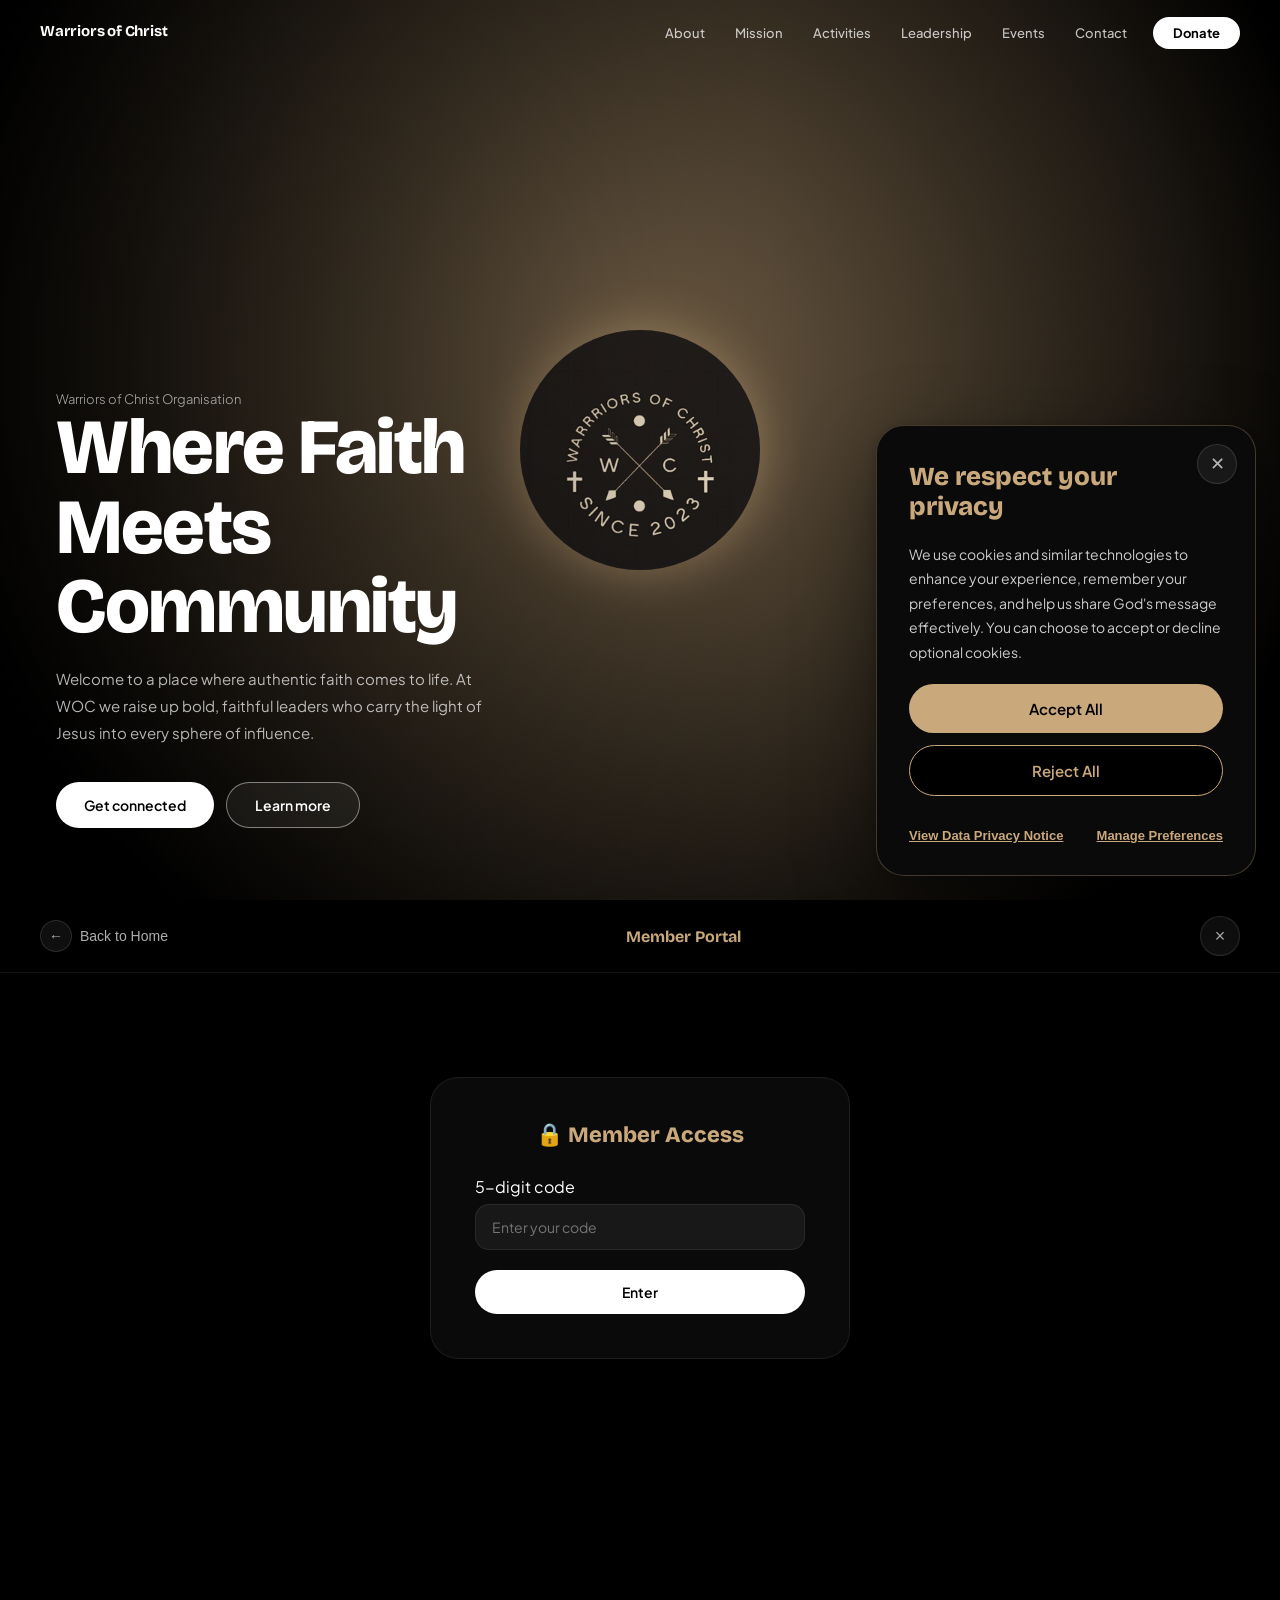
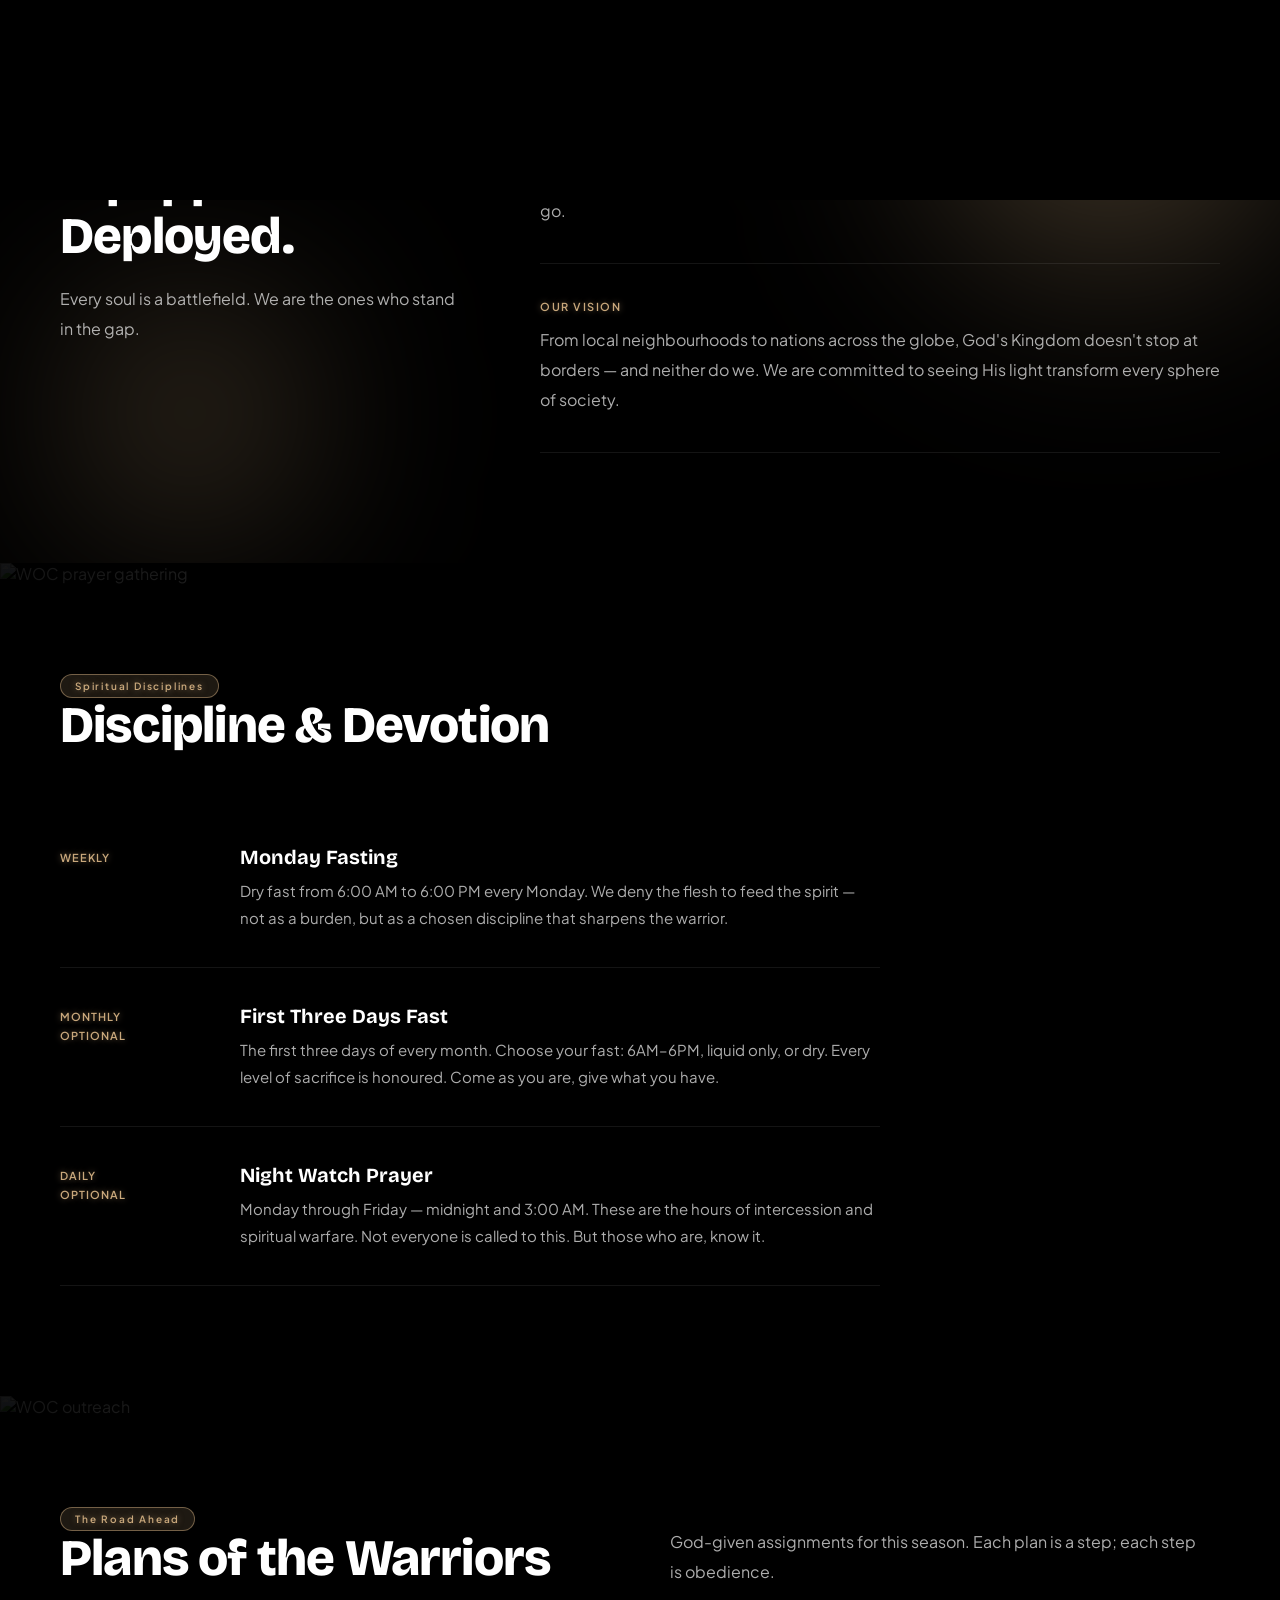
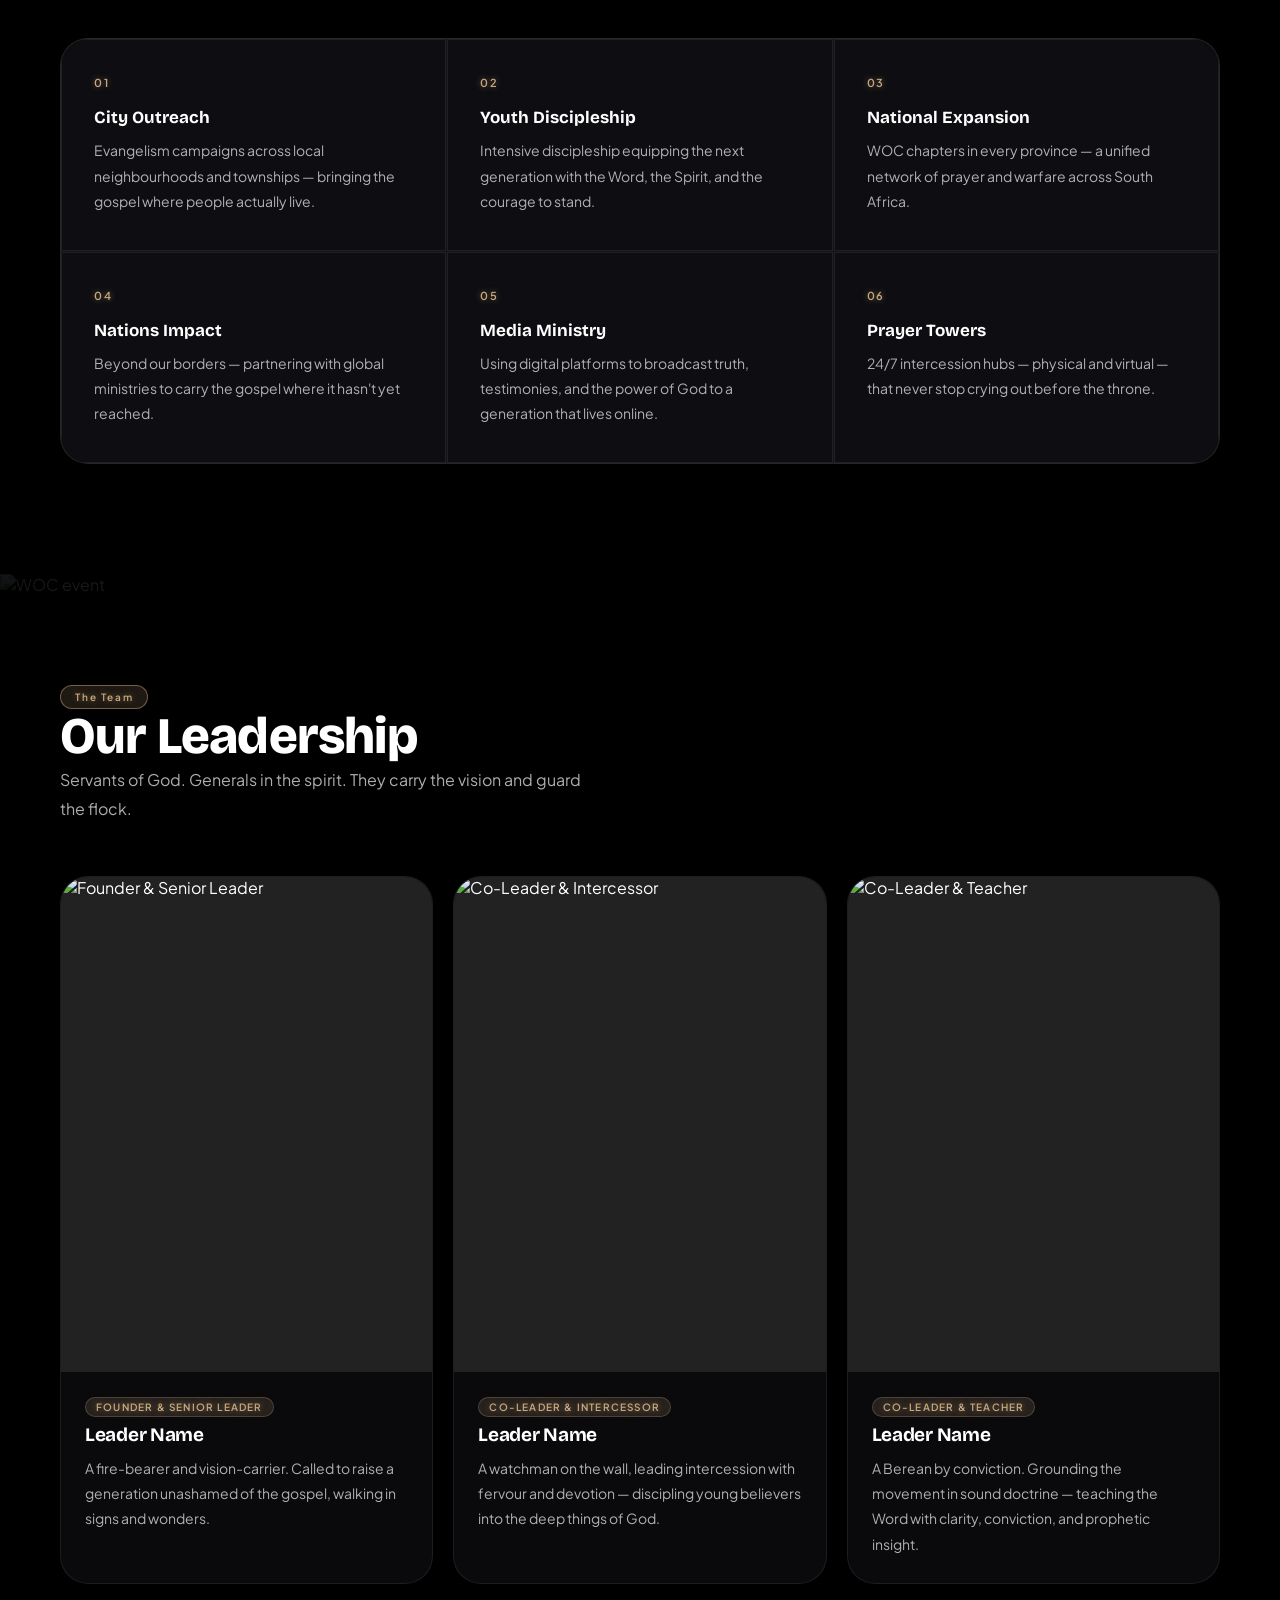
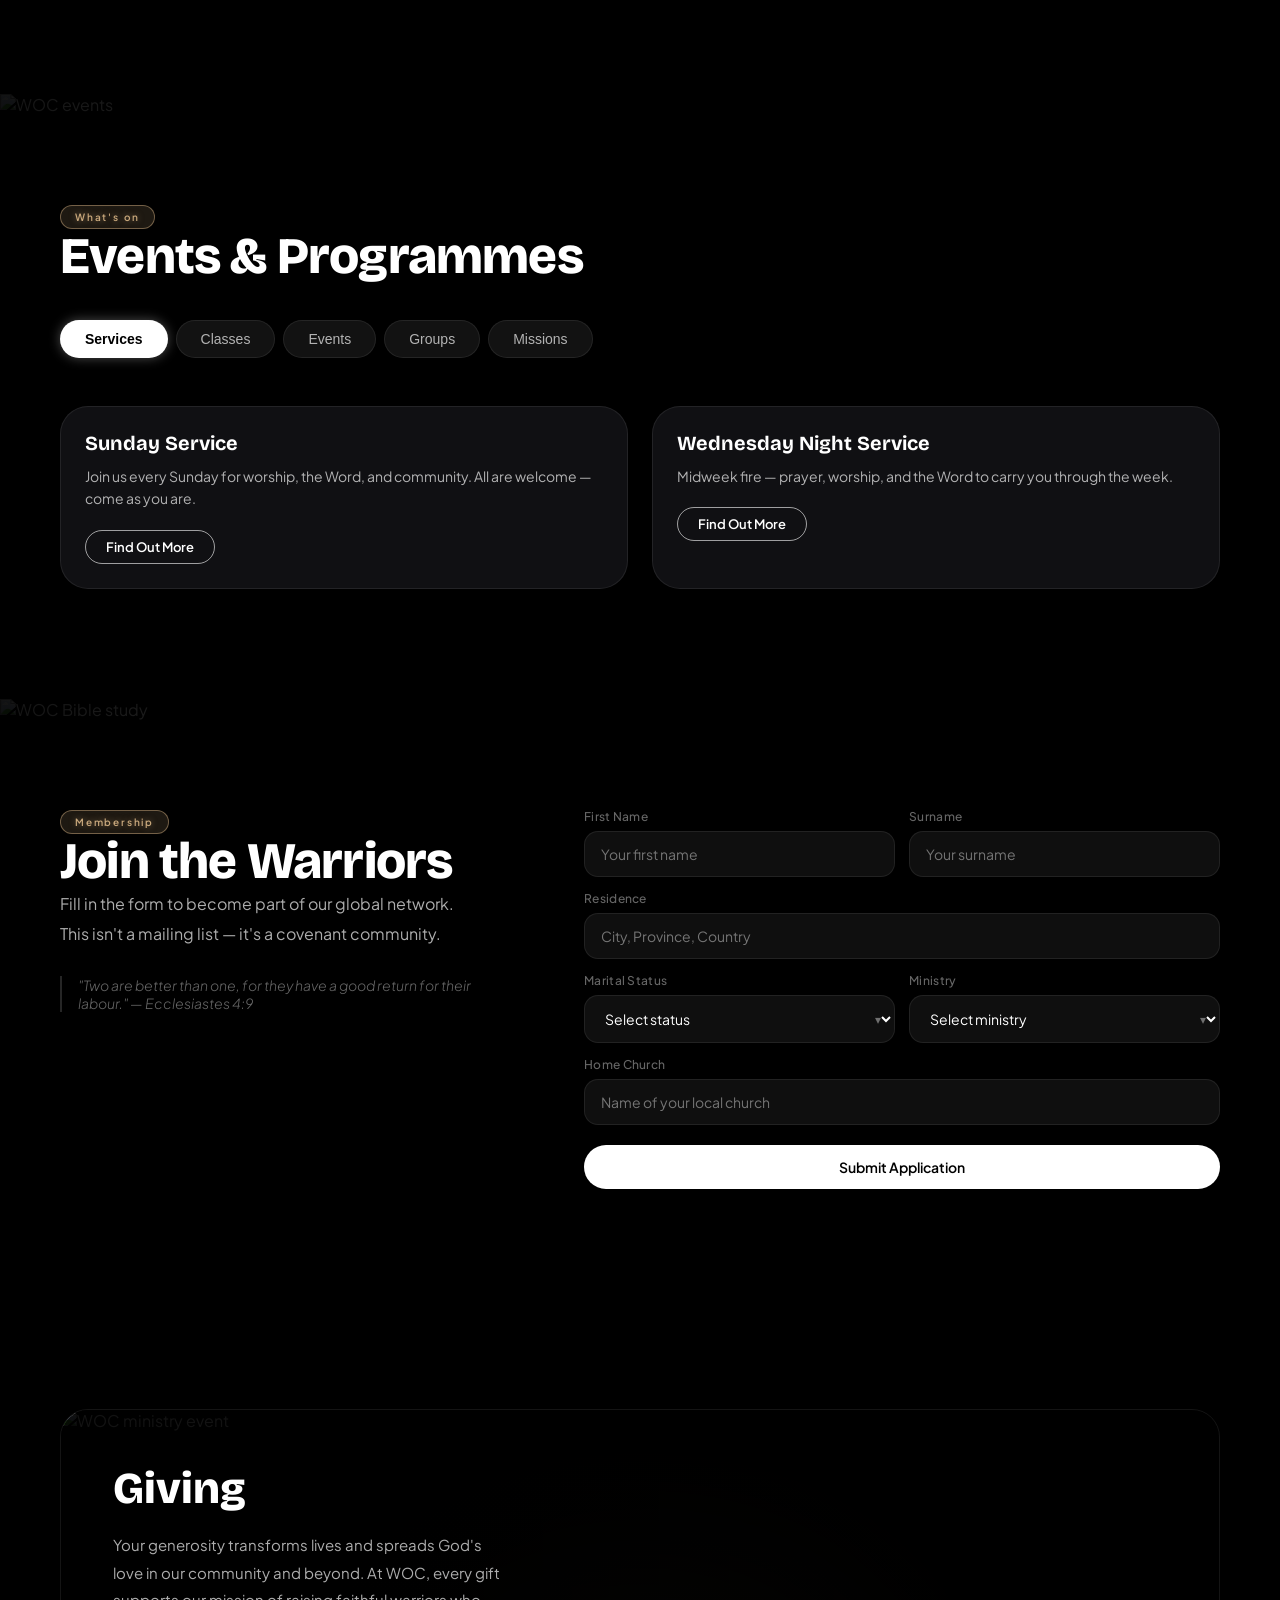
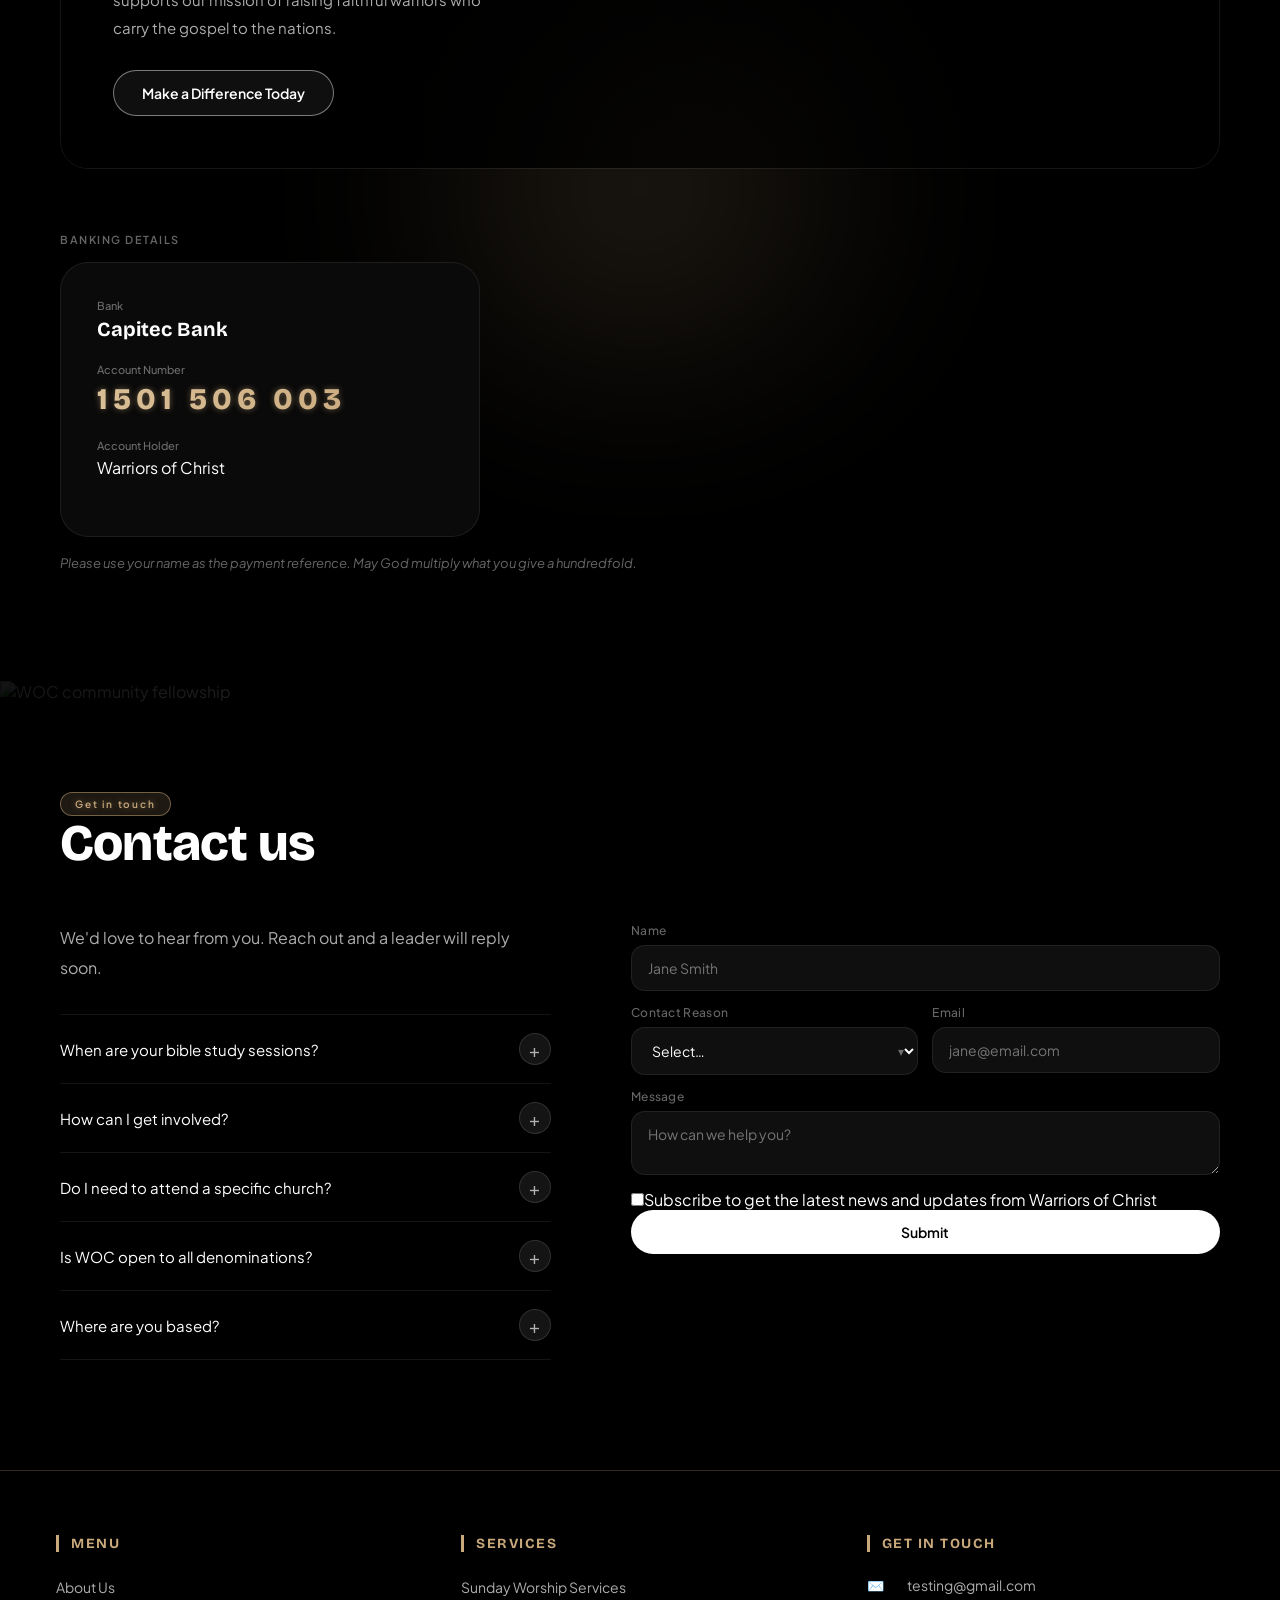
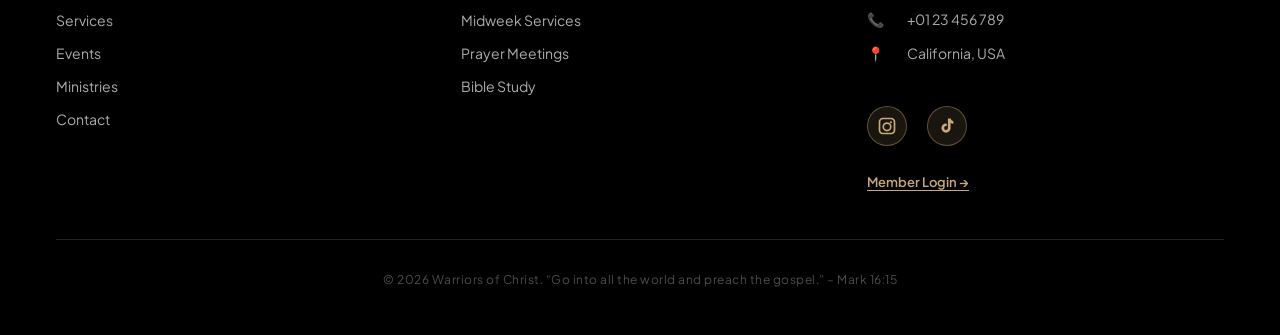
==== index.html @ acf4eef8 "Add files via upload" ====
<!DOCTYPE html>
<html lang="en">
<head>
  <meta charset="UTF-8">
  <meta name="viewport" content="width=device-width, initial-scale=1.0">
  <title>WOC</title>

  <!-- Google Fonts -->
  <link rel="preconnect" href="https://fonts.googleapis.com">
  <link rel="preconnect" href="https://fonts.gstatic.com" crossorigin>
  <link href="https://fonts.googleapis.com/css2?family=Bricolage+Grotesque:opsz,wght@12..96,400;12..96,500;12..96,600;12..96,700;12..96,800&family=Plus+Jakarta+Sans:ital,wght@0,300;0,400;0,500;0,600;1,300;1,400&family=DM+Mono:ital,wght@0,300;0,400;0,500;1,300&display=swap" rel="stylesheet">

  <link rel="stylesheet" href="style.css">
</head>
<body>

  <!-- ========== COOKIE CONSENT BAR (inline states) ========== -->
  <div id="cookieConsent" role="dialog" aria-label="Cookie consent" style="display: none;">
    <!-- Main state -->
    <div id="cookieMain" class="cookie-state">
      <button class="icon-btn cc-close" onclick="dismissConsent()" aria-label="Close">✕</button>
      <div class="cc-title">We respect your<br>privacy</div>
      <p class="cc-body">
        We use cookies and similar technologies to enhance your experience, remember your preferences, and help us share God's message effectively. You can choose to accept or decline optional cookies.
      </p>
      <div class="cc-actions">
        <button class="cc-btn accept" onclick="acceptAllCookies()">Accept All</button>
        <button class="cc-btn reject" onclick="rejectAllCookies()">Reject All</button>
      </div>
      <div class="cc-links">
        <button class="cc-link" id="showPrivacyBtn">View Data Privacy Notice</button>
        <button class="cc-link" id="showPrefsBtn">Manage Preferences</button>
      </div>
    </div>

    <!-- Privacy notice state -->
    <div id="cookiePrivacy" class="cookie-state" style="display: none;">
      <button class="icon-btn cc-back" onclick="showMainState()" aria-label="Back">←</button>
      <div class="cc-title">Data Privacy Notice</div>
      <div class="cc-body-scroll">
        <p>Warriors of Christ is committed to protecting your personal data. This privacy notice explains how we collect, use, and safeguard your information when you visit our website.</p>
        <h3>What data do we collect?</h3>
        <p>We may collect:</p>
        <ul>
          <li>Your name, email, and phone number when you fill in membership or contact forms.</li>
          <li>Usage data (e.g., pages visited, time spent) through cookies and analytics tools.</li>
          <li>Any information you voluntarily share in testimonies, prayer requests, or enquiries.</li>
        </ul>
        <h3>How do we use your data?</h3>
        <p>We use your data to:</p>
        <ul>
          <li>Respond to your enquiries and prayer requests.</li>
          <li>Add you to our membership database (with your consent).</li>
          <li>Improve our website and understand how visitors engage with our content.</li>
          <li>Share ministry updates and resources (if you opt in).</li>
        </ul>
        <h3>Your rights</h3>
        <p>You have the right to access, correct, or delete your personal data. Contact us at <a href="mailto:privacy@warriorsofchrist.org">privacy@warriorsofchrist.org</a> for any requests.</p>
        <h3>Third‑party services</h3>
        <p>We use trusted third‑party services (e.g., website analytics, email platforms) that may process your data under their own privacy policies. We only share what is necessary.</p>
        <p><strong>By using this website, you agree to this privacy notice.</strong></p>
      </div>
      <button class="cc-btn back-btn" onclick="showMainState()">Back</button>
    </div>

    <!-- Preferences state -->
    <div id="cookiePrefs" class="cookie-state" style="display: none;">
      <button class="icon-btn cc-back" onclick="showMainState()" aria-label="Back">←</button>
      <div class="cc-title">Cookie Preferences</div>
      <div class="pref-group">
        <label class="pref-checkbox">
          <input type="checkbox" id="prefEssential" checked disabled> Essential cookies (always active)
        </label>
        <p class="pref-desc">Necessary for site functionality, security, and to remember your cookie choices.</p>
      </div>
      <div class="pref-group">
        <label class="pref-checkbox">
          <input type="checkbox" id="prefAnalytics"> Analytics & performance
        </label>
        <p class="pref-desc">Help us understand how visitors interact with our site so we can improve.</p>
      </div>
      <div class="pref-group">
        <label class="pref-checkbox">
          <input type="checkbox" id="prefMarketing"> Marketing & personalisation
        </label>
        <p class="pref-desc">Used to deliver relevant content and messages about our ministry.</p>
      </div>
      <div class="pref-actions">
        <button class="cc-btn accept" onclick="acceptAllCookies()">Accept All</button>
        <button class="cc-btn reject" onclick="rejectAllCookies()">Reject All</button>
        <button class="cc-btn" onclick="savePreferences()">Save Preferences</button>
      </div>
    </div>
  </div>


  <!-- ========== NAVIGATION ========== -->
  <nav id="mainNav">
    <a href="#home" class="nav-logo">Warriors of Christ</a>
    <ul class="nav-links" id="navLinks">
      <li><a href="#expect">About</a></li>
      <li><a href="#mission">Mission</a></li>
      <li><a href="#activities">Activities</a></li>
      <li><a href="#leadership">Leadership</a></li>
      <li><a href="#events">Events</a></li>
      <li><a href="#contact">Contact</a></li>
      <li><a href="#giving" class="nav-cta">Donate</a></li>
    </ul>
    <div class="burger" onclick="toggleNav()"><span></span><span></span><span></span></div>
  </nav>


  <!-- ========== HERO SECTION ========== -->
  <section id="home">
    <div class="bg-scrim" style="background: linear-gradient(180deg, rgba(0,0,0,0.60) 0%, rgba(0,0,0,0.20) 20%, transparent 45%, rgba(0,0,0,0.55) 65%, rgba(0,0,0,0.85) 80%, rgba(0,0,0,0.97) 100%); z-index: 1;"></div>
    <div class="bg-scrim" style="background: linear-gradient(90deg, rgba(0,0,0,0.45) 0%, transparent 60%); z-index: 2;"></div>

    <div class="hero-stage">
      <div class="stage">
        <img src="WocLogo.jpeg" alt="WOC Logo" class="stage-logo">
      </div>
    </div>

    <div class="hero-content">
      <span class="hero-kicker">Warriors of Christ Organisation</span>
      <h1 class="hero-title">Where Faith<br>Meets Community</h1>
      <p class="hero-sub">Welcome to a place where authentic faith comes to life. At WOC we raise up bold, faithful leaders who carry the light of Jesus into every sphere of influence.</p>
      <div class="hero-btns">
        <a href="#membership" class="btn btn-fill">Get connected</a>
        <a href="#expect"     class="btn btn-glass">Learn more</a>
      </div>
    </div>

    <div class="scroll-hint"><div class="scroll-hint-dot"></div><div class="scroll-hint-line"></div></div>
  </section>

  <div class="section-rule"></div>

  <!-- ========== STAT BAR (modern minimal) ========== -->
  <div class="stat-bar-modern">
    <div class="stat-item-modern">
      <div class="stat-num-modern" data-target="200">200</div>
      <div class="stat-label-modern">Members</div>
    </div>
    <div class="stat-item-modern">
      <div class="stat-num-modern" data-target="3">3+</div>
      <div class="stat-label-modern">Years of Ministry</div>
    </div>
    <div class="stat-item-modern">
      <div class="stat-num-modern" data-target="7">7</div>
      <div class="stat-label-modern">Events Held</div>
    </div>
    <div class="stat-item-modern">
      <div class="stat-num-modern">∞</div>
      <div class="stat-label-modern">Faith</div>
    </div>
  </div>
  <div class="section-rule"></div>


  <!-- ========== WHAT TO EXPECT ========== -->
  <section id="expect">
    <div class="bg-wrap">
      <img src="" alt="WOC congregation" style="object-position: center 55%;">
      <div class="bg-scrim expect-scrim"></div>
    </div>
    <div class="inner">
      <div class="expect-inner">
        <div class="float-cluster">
          <div class="fc fc-1"><img src="" alt="WOC devotional moment"></div>
          <div class="fc fc-2"><img src="" alt="WOC prayer"></div>
          <div class="fc fc-3"><img src="" alt="WOC worship"></div>
          <div class="fc fc-4"><img src="" alt="WOC gathering"></div>
          <div class="fc fc-5"><img src="" alt="WOC community"></div>
        </div>
        <h2 class="expect-title">What to expect</h2>
        <p class="expect-copy">WOC is a safe, intimate space where believers can grow — free from judgment — as we pursue holiness and surrender fully to Jesus. We recognise the gaps that exist in traditional church settings and seek to build one another up in love and truth.</p>
        <a href="#membership" class="btn btn-outline">Get involved</a>
      </div>
    </div>
  </section>


  <!-- ========== MISSION & VISION ========== -->
  <section id="mission">
    <div class="bg-wrap">
      <img src="" alt="WOC worship" style="object-position: center 40%;">
      <div class="bg-scrim mission-scrim"></div>
    </div>
    <div class="glow-orb orb-gold" style="width:500px;height:500px;top:-120px;right:-80px;animation-delay:2s;"></div>
    <div class="glow-orb orb-gold-light" style="width:300px;height:300px;bottom:0;left:40px;animation-delay:4s;"></div>
    <div class="inner">
      <div class="mission-layout">
        <div class="mission-left">
          <span class="eyebrow">Who we are</span>
          <h2 class="section-title">Called.<br>Equipped.<br>Deployed.</h2>
          <p class="section-lead" style="margin-top:20px;">Every soul is a battlefield. We are the ones who stand in the gap.</p>
        </div>
        <div>
          <div class="m-block"><span class="m-label">Our Mission</span><p class="m-text">We are building a generation of young people who stand firmly rooted in faith, grounded in truth, and driven to share the gospel. Warriors don't wait for war to come to them — they go.</p></div>
          <div class="m-block"><span class="m-label">Our Vision</span><p class="m-text">From local neighbourhoods to nations across the globe, God's Kingdom doesn't stop at borders — and neither do we. We are committed to seeing His light transform every sphere of society.</p></div>
        </div>
      </div>
    </div>
  </section>


  <!-- ========== SPIRITUAL ACTIVITIES ========== -->
  <section id="activities">
    <div class="bg-wrap">
      <img src="" alt="WOC prayer gathering" style="object-position: center 30%;">
      <div class="bg-scrim activities-scrim"></div>
    </div>
    <div class="inner">
      <div class="act-header"><span class="eyebrow">Spiritual Disciplines</span><h2 class="section-title">Discipline &amp; Devotion</h2></div>
      <div class="act-list">
        <div class="act-row"><div class="act-tag">Weekly</div><div><div class="act-title">Monday Fasting</div><div class="act-desc">Dry fast from 6:00 AM to 6:00 PM every Monday. We deny the flesh to feed the spirit — not as a burden, but as a chosen discipline that sharpens the warrior.</div></div></div>
        <div class="act-row"><div class="act-tag">Monthly<br>Optional</div><div><div class="act-title">First Three Days Fast</div><div class="act-desc">The first three days of every month. Choose your fast: 6AM–6PM, liquid only, or dry. Every level of sacrifice is honoured. Come as you are, give what you have.</div></div></div>
        <div class="act-row"><div class="act-tag">Daily<br>Optional</div><div><div class="act-title">Night Watch Prayer</div><div class="act-desc">Monday through Friday — midnight and 3:00 AM. These are the hours of intercession and spiritual warfare. Not everyone is called to this. But those who are, know it.</div></div></div>
      </div>
    </div>
  </section>


  <!-- ========== PLANS ========== -->
  <section id="plans">
    <div class="bg-wrap">
      <img src="" alt="WOC outreach">
      <div class="bg-scrim plans-scrim"></div>
    </div>
    <div class="inner">
      <div class="plans-head"><div><span class="eyebrow">The Road Ahead</span><h2 class="section-title">Plans of the Warriors</h2></div><p class="section-lead">God-given assignments for this season. Each plan is a step; each step is obedience.</p></div>
      <div class="plans-grid">
        <div class="p-cell"><span class="p-num">01</span><div class="p-title">City Outreach</div><div class="p-desc">Evangelism campaigns across local neighbourhoods and townships — bringing the gospel where people actually live.</div></div>
        <div class="p-cell"><span class="p-num">02</span><div class="p-title">Youth Discipleship</div><div class="p-desc">Intensive discipleship equipping the next generation with the Word, the Spirit, and the courage to stand.</div></div>
        <div class="p-cell"><span class="p-num">03</span><div class="p-title">National Expansion</div><div class="p-desc">WOC chapters in every province — a unified network of prayer and warfare across South Africa.</div></div>
        <div class="p-cell"><span class="p-num">04</span><div class="p-title">Nations Impact</div><div class="p-desc">Beyond our borders — partnering with global ministries to carry the gospel where it hasn't yet reached.</div></div>
        <div class="p-cell"><span class="p-num">05</span><div class="p-title">Media Ministry</div><div class="p-desc">Using digital platforms to broadcast truth, testimonies, and the power of God to a generation that lives online.</div></div>
        <div class="p-cell"><span class="p-num">06</span><div class="p-title">Prayer Towers</div><div class="p-desc">24/7 intercession hubs — physical and virtual — that never stop crying out before the throne.</div></div>
      </div>
    </div>
  </section>


  <!-- ========== LEADERSHIP ========== -->
  <section id="leadership">
    <div class="bg-wrap">
      <img src="" alt="WOC event" style="object-position: center 60%;">
      <div class="bg-scrim leadership-scrim"></div>
    </div>
    <div class="inner">
      <div class="lead-head"><span class="eyebrow">The Team</span><h2 class="section-title">Our Leadership</h2><p class="section-lead">Servants of God. Generals in the spirit. They carry the vision and guard the flock.</p></div>
      <div class="lead-grid">
        <div class="l-card"><div class="l-photo"><img src="" alt="Founder & Senior Leader"></div><div class="l-info"><div class="l-role">Founder &amp; Senior Leader</div><div class="l-name">Leader Name</div><div class="l-bio">A fire-bearer and vision-carrier. Called to raise a generation unashamed of the gospel, walking in signs and wonders.</div></div></div>
        <div class="l-card"><div class="l-photo"><img src="" alt="Co-Leader & Intercessor"></div><div class="l-info"><div class="l-role">Co-Leader &amp; Intercessor</div><div class="l-name">Leader Name</div><div class="l-bio">A watchman on the wall, leading intercession with fervour and devotion — discipling young believers into the deep things of God.</div></div></div>
        <div class="l-card"><div class="l-photo"><img src="" alt="Co-Leader & Teacher"></div><div class="l-info"><div class="l-role">Co-Leader &amp; Teacher</div><div class="l-name">Leader Name</div><div class="l-bio">A Berean by conviction. Grounding the movement in sound doctrine — teaching the Word with clarity, conviction, and prophetic insight.</div></div></div>
      </div>
    </div>
  </section>


  <!-- ========== EVENTS ========== -->
  <section id="events">
    <div class="bg-wrap">
      <img src="" alt="WOC events">
      <div class="bg-scrim events-scrim"></div>
    </div>
    <div class="inner">
      <span class="eyebrow">What's on</span>
      <h2 class="section-title">Events &amp; Programmes</h2>
      <div class="events-tabs" style="margin-top:36px;">
        <button class="events-tab active" data-tab="services">Services</button>
        <button class="events-tab" data-tab="classes">Classes</button>
        <button class="events-tab" data-tab="events-list">Events</button>
        <button class="events-tab" data-tab="groups">Groups</button>
        <button class="events-tab" data-tab="missions">Missions</button>
      </div>

      <div id="tab-services" class="events-content active">
        <div class="event-card"><div class="event-img" style="background-image: url('');"></div><div class="event-info"><h3>Sunday Service</h3><p>Join us every Sunday for worship, the Word, and community. All are welcome — come as you are.</p><a href="#contact" class="btn btn-outline btn-sm">Find Out More</a></div></div>
        <div class="event-card"><div class="event-img" style="background-image: url('');"></div><div class="event-info"><h3>Wednesday Night Service</h3><p>Midweek fire — prayer, worship, and the Word to carry you through the week.</p><a href="#contact" class="btn btn-outline btn-sm">Find Out More</a></div></div>
      </div>

      <div id="tab-classes" class="events-content">
        <div class="event-card"><div class="event-img" style="background-image: url('');"></div><div class="event-info"><h3>Foundations of Faith</h3><p>A 6-week class covering the basics of Christian doctrine. Starts March 15.</p><a href="#contact" class="btn btn-outline btn-sm">Learn More</a></div></div>
        <div class="event-card"><div class="event-img" style="background-image: url('');"></div><div class="event-info"><h3>Prophetic Workshop</h3><p>Learn to hear God's voice and move in spiritual gifts. April 5–6.</p><a href="#contact" class="btn btn-outline btn-sm">Learn More</a></div></div>
      </div>

      <div id="tab-events-list" class="events-content">
        <div class="event-card"><div class="event-img" style="background-image: url('');"></div><div class="event-info"><h3>City Outreach Day</h3><p>Join us to share the gospel in our community. March 23, meet at the church at 9 AM.</p><a href="#contact" class="btn btn-outline btn-sm">Learn More</a></div></div>
        <div class="event-card"><div class="event-img" style="background-image: url('');"></div><div class="event-info"><h3>Easter Celebration</h3><p>Special service with breakfast and activities for all ages. April 20.</p><a href="#contact" class="btn btn-outline btn-sm">Learn More</a></div></div>
      </div>

      <div id="tab-groups" class="events-content">
        <div class="event-card"><div class="event-img" style="background-image: url('');"></div><div class="event-info"><h3>Men's Fellowship</h3><p>Monthly breakfast and Bible study. Second Saturday of each month.</p><a href="#contact" class="btn btn-outline btn-sm">Learn More</a></div></div>
        <div class="event-card"><div class="event-img" style="background-image: url('');"></div><div class="event-info"><h3>Women of Worth</h3><p>A weekly gathering for prayer, encouragement, and fellowship. Tuesdays at 7 PM.</p><a href="#contact" class="btn btn-outline btn-sm">Learn More</a></div></div>
      </div>

      <div id="tab-missions" class="events-content">
        <div class="event-card"><div class="event-img" style="background-image: url('');"></div><div class="event-info"><h3>South Africa Mission</h3><p>A week of evangelism and outreach in Johannesburg. June 16–23.</p><a href="#contact" class="btn btn-outline btn-sm">Learn More</a></div></div>
        <div class="event-card"><div class="event-img" style="background-image: url('');"></div><div class="event-info"><h3>Global Prayer Trip</h3><p>Partner with churches in Kenya for a week of prayer and ministry. August 10–17.</p><a href="#contact" class="btn btn-outline btn-sm">Learn More</a></div></div>
      </div>
    </div>
  </section>


  <!-- ========== MEMBERSHIP FORM ========== -->
  <section id="membership">
    <div class="bg-wrap">
      <img src="" alt="WOC Bible study" style="object-position: center 45%;">
      <div class="bg-scrim membership-scrim"></div>
    </div>
    <div class="inner">
      <div class="mem-layout">
        <div class="mem-left"><span class="eyebrow">Membership</span><h2 class="section-title">Join the Warriors</h2><p class="section-lead">Fill in the form to become part of our global network. This isn't a mailing list — it's a covenant community.</p><p class="mem-verse">"Two are better than one, for they have a good return for their labour." — Ecclesiastes 4:9</p></div>
        <div>
          <div class="f-row"><div class="f-field"><label>First Name</label><input type="text" id="f-name" placeholder="Your first name"></div><div class="f-field"><label>Surname</label><input type="text" id="f-surname" placeholder="Your surname"></div></div>
          <div class="f-row full"><div class="f-field"><label>Residence</label><input type="text" id="f-residence" placeholder="City, Province, Country"></div></div>
          <div class="f-row"><div class="f-field"><label>Marital Status</label><div class="sel-wrap"><select id="f-marital"><option disabled selected>Select status</option><option>Single</option><option>Courtship</option><option>Married</option></select></div></div><div class="f-field"><label>Ministry</label><div class="sel-wrap"><select id="f-ministry"><option disabled selected>Select ministry</option><option>Worshippers</option><option>Teachers</option><option>Financers</option><option>Helps</option><option>Intercessors</option><option>Media</option></select></div></div></div>
          <div class="f-row full"><div class="f-field"><label>Home Church</label><input type="text" id="f-church" placeholder="Name of your local church"></div></div>
          <button class="btn btn-fill" style="width:100%; margin-top:6px;" onclick="submitMembership()">Submit Application</button>
          <div class="success-msg" id="successMsg">Your application has been received — welcome to Warriors of Christ.</div>
        </div>
      </div>
    </div>
  </section>


  <!-- ========== GIVING ========== -->
  <section id="giving">
    <div class="glow-orb orb-gold" style="width:700px;height:400px;top:50%;left:50%;transform:translate(-50%,-50%);opacity:0.4;"></div>
    <div class="inner">
      <div class="giving-card">
        <div class="bg-wrap"><img src="" alt="WOC ministry event"><div class="bg-scrim" style="background: linear-gradient(90deg, rgba(0,0,0,.93) 30%, rgba(0,0,0,.35) 100%);"></div></div>
        <div class="giving-copy"><h2>Giving</h2><p>Your generosity transforms lives and spreads God's love in our community and beyond. At WOC, every gift supports our mission of raising faithful warriors who carry the gospel to the nations.</p><a href="#" class="btn btn-glass">Make a Difference Today</a></div>
      </div>
      <div class="bank-label">Banking Details</div>
      <div class="bank-card"><div class="bd"><div class="bd-l">Bank</div><div class="bd-v md">Capitec Bank</div></div><div class="bd"><div class="bd-l">Account Number</div><div class="bd-v big">1501 506 003</div></div><div class="bd"><div class="bd-l">Account Holder</div><div class="bd-v sm">Warriors of Christ</div></div></div>
      <p class="bank-note">Please use your name as the payment reference. May God multiply what you give a hundredfold.</p>
    </div>
  </section>


  <!-- ========== CONTACT ========== -->
  <section id="contact">
    <div class="bg-wrap"><img src="" alt="WOC community fellowship" style="object-position: center 35%;"><div class="bg-scrim contact-scrim"></div></div>
    <div class="inner">
      <span class="eyebrow">Get in touch</span>
      <h2 class="section-title">Contact us</h2>
      <div class="contact-layout">
        <div><p class="section-lead" style="margin-bottom:32px;">We'd love to hear from you. Reach out and a leader will reply soon.</p>
          <div class="faq">
            <div class="faq-item"><div class="faq-q" onclick="toggleFaq(this)">When are your bible study sessions?<span class="faq-icon">+</span></div><div class="faq-a">We host weekly online and in-person Bible study sessions. Follow our social media or reach out directly for the current schedule.</div></div>
            <div class="faq-item"><div class="faq-q" onclick="toggleFaq(this)">How can I get involved?<span class="faq-icon">+</span></div><div class="faq-a">Fill in the membership form above. A leader will connect with you and walk you through the next steps.</div></div>
            <div class="faq-item"><div class="faq-q" onclick="toggleFaq(this)">Do I need to attend a specific church?<span class="faq-icon">+</span></div><div class="faq-a">No — WOC is a ministry network, not a local church. We encourage all members to be planted locally while being part of our broader community.</div></div>
            <div class="faq-item"><div class="faq-q" onclick="toggleFaq(this)">Is WOC open to all denominations?<span class="faq-icon">+</span></div><div class="faq-a">Yes. We welcome all believers committed to Jesus Christ, sound doctrine, and a life of prayer and service.</div></div>
            <div class="faq-item"><div class="faq-q" onclick="toggleFaq(this)">Where are you based?<span class="faq-icon">+</span></div><div class="faq-a">Founded in South Africa, WOC operates as a global network welcoming members from every nation.</div></div>
          </div>
        </div>
        <div>
          <div class="cf-row full"><div class="cf-field"><label>Name</label><input type="text" id="c-name" placeholder="Jane Smith"></div></div>
          <div class="cf-row"><div class="cf-field"><label>Contact Reason</label><div class="sel-wrap"><select id="c-reason"><option disabled selected>Select…</option><option>General Enquiry</option><option>Membership</option><option>Prayer Request</option><option>Partnership</option><option>Other</option></select></div></div><div class="cf-field"><label>Email</label><input type="email" id="c-email" placeholder="jane@email.com"></div></div>
          <div class="cf-row full"><div class="cf-field"><label>Message</label><textarea id="c-msg" placeholder="How can we help you?"></textarea></div></div>
          <div class="cf-check"><input type="checkbox" id="c-sub"><span>Subscribe to get the latest news and updates from Warriors of Christ</span></div>
          <button class="btn btn-fill" style="width:100%;" onclick="submitContact()">Submit</button>
        </div>
      </div>
    </div>
  </section>


  <!-- ========== FOOTER (Civitas inspired) ========== -->
  <footer>
    <div class="footer-container">
      <div class="footer-col">
        <h4>MENU</h4>
          <ul class="footer-menu">
            <li><a href="#about">About Us</a></li>
            <li><a href="#services">Services</a></li>
            <li><a href="#events">Events</a></li>
            <li><a href="#ministries">Ministries</a></li>
            <li><a href="#contact">Contact</a></li>
          </ul>
      </div>
      <div class="footer-col">
        <h4>SERVICES</h4>
          <ul class="footer-menu">
            <li><a href="#">Sunday Worship Services</a></li>
            <li><a href="#">Midweek Services</a></li>
            <li><a href="#">Prayer Meetings</a></li>
            <li><a href="#">Bible Study</a></li>
          </ul>
      </div>
      <div class="footer-col">
        <h4>GET IN TOUCH</h4>
        <div class="contact-details">
          <div class="contact-item">
            <span class="contact-icon">✉️</span>
            <span>testing@gmail.com</span>
          </div>
          <div class="contact-item">
            <span class="contact-icon">📞</span>
            <span>+01 23 456 789</span>
          </div>
          <div class="contact-item">
            <span class="contact-icon">📍</span>
            <span>California, USA</span>
          </div>
        </div>
        <div class="social-icons">
        </div>
        <div class="social-icons">
          
          <!-- Instagram -->
          <a href="https://instagram.com/yourpage" class="social-circle" target="_blank" aria-label="Instagram">
            <svg viewBox="0 0 24 24" width="20" height="20" fill="currentColor">
              <path d="M7 2C4.24 2 2 4.24 2 7v10c0 2.76 2.24 5 5 5h10c2.76 0 5-2.24 5-5V7c0-2.76-2.24-5-5-5H7zm0 2h10c1.66 0 3 1.34 3 3v10c0 1.66-1.34 3-3 3H7c-1.66 0-3-1.34-3-3V7c0-1.66 1.34-3 3-3zm5 3.5A5.5 5.5 0 1 0 17.5 13 5.5 5.5 0 0 0 12 7.5zm0 2A3.5 3.5 0 1 1 8.5 13 3.5 3.5 0 0 1 12 9.5zm4.75-3.25a1.25 1.25 0 1 0 1.25 1.25 1.25 1.25 0 0 0-1.25-1.25z"/>
            </svg>
          </a>
        
          <!-- TikTok -->
          <a href="https://tiktok.com/@yourpage" class="social-circle" target="_blank" aria-label="TikTok">
            <svg viewBox="0 0 24 24" width="20" height="20" fill="currentColor">
              <path d="M16.5 3c.3 1.6 1.6 2.9 3.2 3.2v3.1c-1.2 0-2.4-.4-3.4-1v6.2a5.5 5.5 0 1 1-5.5-5.5c.3 0 .6 0 .9.1v3.2c-.3-.1-.6-.2-.9-.2a2.3 2.3 0 1 0 2.3 2.3V3h3.4z"/>
            </svg>
          </a>
        </div>
        <a href="#" onclick="openPortal(); return false;" class="member-login-link">Member Login →</a>
      </div>
    </div>
    <div class="footer-credit">
      © 2026 Warriors of Christ. “Go into all the world and preach the gospel.” – Mark 16:15
    </div>
  </footer>


  <!-- ========== MEMBER PORTAL OVERLAY ========== -->
  <div id="portal-overlay">
    <div class="portal-header">
      <button class="portal-header-back" onclick="closePortal()">
        <span class="icon-btn" style="width:32px; height:32px; font-size:14px;">←</span>
        Back to Home
      </button>
      <span class="portal-header-title">Member Portal</span>
      <button class="icon-btn" onclick="closePortal()" title="Close portal">×</button>
    </div>
    <div class="portal-body">
      <div class="admin-gate" id="adminGate">
        <div class="admin-gate-title">🔒 Member Access</div>
        <div class="a-field"><label>5-digit code</label><input type="password" id="member-code" maxlength="5" inputmode="numeric" placeholder="Enter your code" onkeydown="if(event.key==='Enter') portalLogin()"></div>
        <button class="btn btn-fill" style="width:100%; margin-top:4px;" onclick="portalLogin()">Enter</button>
        <div class="a-error" id="portalError">Invalid code. Please try again.</div>
      </div>
      <div id="portal-content" style="display:none;">
        <div class="c-tabs" id="portalTabs">
          <button class="c-tab on" data-tab="testimonies">Testimonies</button>
          <button class="c-tab" data-tab="prayer">Prayer Requests</button>
          <button class="c-tab" data-tab="enquiries">Enquiries</button>
        </div>
        <div id="tab-testimonies" class="c-panel on">
          <p class="c-intro">Your testimony is someone else's breakthrough. Don't keep it to yourself.</p>
          <input class="c-in" type="text" placeholder="Your name" id="t-name">
          <textarea class="c-ta" placeholder="Share what God has done in your life..." id="t-body"></textarea>
          <button class="btn btn-fill" onclick="submitCommunity('testimony')">Share Testimony</button>
          <div id="testimony-list" class="community-posts"></div>
        </div>
        <div id="tab-prayer" class="c-panel">
          <p class="c-intro">Let the warriors agree with you. We carry each other's burdens — that's what family does.</p>
          <input class="c-in" type="text" placeholder="Your name" id="p-name">
          <textarea class="c-ta" placeholder="Share your prayer request..." id="p-body"></textarea>
          <button class="btn btn-fill" onclick="submitCommunity('prayer')">Submit Request</button>
          <div id="prayer-list" class="community-posts"></div>
        </div>
        <div id="tab-enquiries" class="c-panel">
          <p class="c-intro">Have a question? Our leaders will get back to you personally.</p>
          <input class="c-in" type="text" placeholder="Your name" id="e-name">
          <input class="c-in" type="email" placeholder="Your email address" id="e-email">
          <textarea class="c-ta" placeholder="Your enquiry..." id="e-body"></textarea>
          <button class="btn btn-fill" onclick="submitCommunity('enquiry')">Send Enquiry</button>
          <div id="enquiry-list" class="community-posts"></div>
        </div>
        <div id="leader-area" style="display:none; margin-top:60px;">
          <div class="stat-card"><div class="stat-n" id="memberCount">0</div><div class="stat-l">Members Worldwide</div></div>
          <div style="overflow-x:auto;"><table class="m-table"><thead>汽<th>Name</th><th>Surname</th><th>Residence</th><th>Status</th><th>Ministry</th><th>Church</th> </thead><tbody id="membersBody"></tbody> </div>
          <div class="leader-extra"><h3>📋 All Community Posts</h3><div id="all-posts" class="community-posts"></div></div>
        </div>
      </div>
    </div>
  </div>

  <script src="script.js"></script>
</body>
</html>
---- style.css ----
/* ========== DESIGN TOKENS – TRUE BLACK & ORIGINAL GOLD ========== */
:root {
  --ink:      #000000;          /* pure black background */
  --raised:   #0a0a0a;
  --lift:     #111111;
  --edge:     rgba(255,255,255,0.08);
  --edge2:    rgba(255,255,255,0.18);
  --white:    #FFFFFF;
  --off:      rgba(255,255,255,0.68);
  --muted:    rgba(255,255,255,0.4);
  --gold:     #C9A87C;          /* original warm gold */
  --gold-dark:#B28B5E;          /* original darker gold */
  --gold-light: #E0C8A0;
  --accent:   #C9A87C;
  --accent-h: #B28B5E;

  --r-pill: 9999px;
  --r-md:   14px;
  --r-lg:   20px;
  --r-xl:   28px;
}

/* ========== RESET & BASE ========== */
*, *::before, *::after { margin: 0; padding: 0; box-sizing: border-box; }
html { scroll-behavior: smooth; }
body {
  font-family: 'Plus Jakarta Sans', sans-serif;
  background: var(--ink);
  color: var(--white);
  overflow-x: hidden;
  -webkit-font-smoothing: antialiased;
}
img { display: block; max-width: 100%; }

/* ========== GOLD SCROLLBAR ========== */
::-webkit-scrollbar { width: 5px; }
::-webkit-scrollbar-track { background: #0a0a0a; }
::-webkit-scrollbar-thumb { background: linear-gradient(135deg, var(--gold), var(--gold-dark)); border-radius: 6px; }
::-webkit-scrollbar-thumb:hover { background: var(--gold-light); }

/* ========== GOLD GLOW EFFECTS ========== */
.gold-glow, .eyebrow, .m-label, .act-tag, .l-role, .p-num, .stat-num, .bd-v.big {
  text-shadow: 0 0 6px rgba(201,168,124,0.5);
}
.events-tab.active, .c-tab.on {
  box-shadow: 0 0 12px rgba(201,168,124,0.6);
}

/* ========== BACKGROUND PHOTO SYSTEM ========== */
.bg-wrap { position: absolute; inset: 0; z-index: 0; overflow: hidden; }
.bg-wrap img { width: 100%; height: 100%; object-fit: cover; object-position: center; display: block; }
.bg-scrim { position: absolute; inset: 0; z-index: 1; }

/* ========== ICON BUTTON ========== */
.icon-btn {
  width: 40px; height: 40px; border-radius: 50%;
  background: rgba(255,255,255,0.06);
  border: 1px solid rgba(255,255,255,0.12);
  display: inline-flex; align-items: center; justify-content: center;
  cursor: pointer; transition: all 0.2s;
  font-size: 18px; color: var(--off);
}
.icon-btn:hover { background: rgba(201,168,124,0.2); border-color: var(--gold); color: var(--gold); }

/* ========== NAVIGATION ========== */
nav {
  position: fixed; top: 0; left: 0; right: 0; z-index: 900;
  height: 62px; display: flex; align-items: center; justify-content: space-between;
  padding: 0 40px; background: transparent;
  transition: background 0.3s, backdrop-filter 0.3s;
}
nav.scrolled {
  background: rgba(0,0,0,0.85) !important;
  backdrop-filter: blur(18px) saturate(180%) !important;
  border-bottom: 1px solid rgba(201,168,124,0.25) !important;
  box-shadow: 0 4px 30px rgba(0,0,0,0.5);
}
.nav-logo {
  font-family: 'Bricolage Grotesque', sans-serif;
  font-size: 15px; font-weight: 700; letter-spacing: -0.2px;
  color: var(--white); text-decoration: none;
}
.nav-links { display: flex; align-items: center; list-style: none; gap: 2px; }
.nav-links a {
  font-size: 13px; font-weight: 500; color: rgba(255,255,255,0.75);
  text-decoration: none; padding: 7px 14px; border-radius: var(--r-pill);
  transition: color 0.15s, background 0.15s;
}
.nav-links a:hover { color: var(--gold); background: rgba(201,168,124,0.12); }
.nav-cta {
  background: var(--white) !important; color: var(--ink) !important;
  font-weight: 700 !important; border-radius: var(--r-pill) !important;
  padding: 8px 20px !important; margin-left: 10px; font-size: 13px !important;
  transition: all 0.2s !important;
}
.nav-cta:hover { background: rgba(255,255,255,0.88) !important; transform: translateY(-1px) !important; box-shadow: 0 4px 12px rgba(0,0,0,0.2); }
.burger { display: none; flex-direction: column; gap: 5px; cursor: pointer; }
.burger span { width: 21px; height: 1.5px; background: var(--white); }

/* ========== SECTION SCAFFOLDING ========== */
section { position: relative; padding: 110px 56px; overflow: hidden; }
.inner { position: relative; z-index: 2; max-width: 1160px; margin: 0 auto; }
.eyebrow {
  display: inline-flex;
  align-items: center;
  background: rgba(201,168,124,0.15);
  border: 1px solid rgba(201,168,124,0.5);
  border-radius: var(--r-pill);
  padding: 5px 14px;
  font-size: 10px;
  font-weight: 600;
  letter-spacing: 1.8px;
  color: var(--gold);
  backdrop-filter: blur(4px);
}
.section-title {
  font-family: 'Bricolage Grotesque', sans-serif;
  font-size: clamp(30px, 4vw, 52px); font-weight: 800;
  line-height: 1.08; letter-spacing: -0.8px; color: var(--white);
}
.section-lead {
  font-size: 16px; line-height: 1.85; color: var(--off); max-width: 540px;
}

/* ========== BUTTONS – WHITE ========== */
.btn {
  display: inline-flex; align-items: center; justify-content: center;
  font-family: 'Plus Jakarta Sans', sans-serif; font-size: 14px; font-weight: 600;
  border: none; cursor: pointer; text-decoration: none;
  border-radius: var(--r-pill); padding: 13px 28px;
  transition: all 0.2s ease;
}
.btn-fill { background: var(--white); color: var(--ink); }
.btn-fill:hover { background: rgba(255,255,255,0.88); transform: translateY(-1px); box-shadow: 0 8px 20px rgba(0,0,0,0.3); }
.btn-glass {
  background: rgba(255,255,255,0.06); color: var(--white);
  border: 1px solid rgba(255,255,255,0.45); backdrop-filter: blur(10px);
}
.btn-glass:hover { background: rgba(255,255,255,0.15); border-color: var(--white); box-shadow: 0 6px 16px rgba(0,0,0,0.3); }
.btn-outline {
  background: transparent; color: var(--white);
  border: 1.5px solid rgba(255,255,255,0.6);
}
.btn-outline:hover { border-color: var(--white); color: var(--white); background: rgba(255,255,255,0.05); }
.btn-sm { padding: 8px 20px; font-size: 13px; }

/* ========== HERO ========== */
#home { height: 100vh; min-height: 640px; display: flex; align-items: flex-end; padding: 0; position: relative; }
.hero-content {
  position: relative; z-index: 3;
  padding: 0 56px 72px; max-width: 660px;
  animation: rise 1.1s cubic-bezier(.22,1,.36,1) both;
}
.hero-kicker { font-size: 13px; font-weight: 300; color: rgba(255,255,255,0.65); margin-bottom: 14px; }
.hero-title {
  font-family: 'Bricolage Grotesque', sans-serif;
  font-size: clamp(40px, 6.5vw, 78px); font-weight: 800;
  line-height: 1.02; letter-spacing: -1.5px; margin-bottom: 18px;
}
.hero-sub { font-size: 15px; line-height: 1.8; color: rgba(255,255,255,0.7); max-width: 440px; margin-bottom: 36px; }
.hero-btns { display: flex; gap: 12px; flex-wrap: wrap; }

.hero-stage {
  position: absolute; inset: 0; z-index: 1; pointer-events: none;
  display: flex; align-items: center; justify-content: center;
}
.stage {
  width: 100%; min-height: 100%;
  display: flex; flex-direction: column; align-items: center; justify-content: center;
  background: radial-gradient(circle at 50% 40%, rgba(201,168,124,0.55) 0%, rgba(0,0,0,0.85) 85%);
}
.stage-logo {
  width: 240px; height: auto; border-radius: 50%;
  box-shadow: 0 0 50px rgba(201,168,124,0.6);
  animation: float 6s ease-in-out infinite;
  opacity: 0.85;
}
@keyframes float { 0%,100% { transform: translateY(0); } 50% { transform: translateY(-12px); } }
@keyframes rise { from { opacity:0; transform: translateY(30px); } to { opacity:1; transform: translateY(0); } }

/* ========== STAT BAR – MODERN MINIMAL ========== */
.stat-bar-modern {
  display: flex;
  justify-content: space-between;
  align-items: baseline;
  max-width: 900px;
  margin: 0 auto;
  padding: 20px 0;
  gap: 32px;
  flex-wrap: wrap;
  border-bottom: 1px solid rgba(201,168,124,0.2);
  border-top: 1px solid rgba(201,168,124,0.2);
}
.stat-item-modern {
  text-align: center;
  flex: 1;
  min-width: 100px;
}
.stat-num-modern {
  font-family: 'Bricolage Grotesque', sans-serif;
  font-size: 44px;
  font-weight: 800;
  color: var(--gold);
  line-height: 1;
  letter-spacing: -1px;
  margin-bottom: 8px;
}
.stat-label-modern {
  font-size: 12px;
  font-weight: 500;
  text-transform: uppercase;
  letter-spacing: 1.2px;
  color: var(--muted);
}
@media (max-width: 640px) {
  .stat-bar-modern {
    flex-direction: column;
    align-items: center;
    gap: 28px;
  }
  .stat-item-modern {
    width: 100%;
  }
}

/* ========== CARD BORDERS ========== */
.l-card, .event-card, .bank-card, .giving-card, .community-post, .p-cell {
  transition: border-color 0.25s, box-shadow 0.25s;
  border: 1px solid rgba(255,255,255,0.08);
}
.l-card:hover, .event-card:hover, .bank-card:hover, .giving-card:hover, .p-cell:hover {
  border-color: rgba(201,168,124,0.5);
  box-shadow: 0 12px 28px rgba(0,0,0,0.5), 0 0 0 1px rgba(201,168,124,0.2);
}

/* ========== FOOTER (Civitas inspired) ========== */
footer {
  background: #000000;
  border-top: 1px solid rgba(201,168,124,0.25);
  padding: 64px 56px 48px;
  position: relative;
}
.footer-container {
  max-width: 1280px;
  margin: 0 auto;
  display: grid;
  grid-template-columns: repeat(3, 1fr);
  gap: 48px;
  margin-bottom: 48px;
}
.footer-col h4 {
  font-family: 'Bricolage Grotesque', sans-serif;
  font-size: 14px;
  font-weight: 700;
  letter-spacing: 1.5px;
  text-transform: uppercase;
  color: var(--gold);
  margin-bottom: 24px;
  border-left: 3px solid var(--gold);
  padding-left: 12px;
}
.footer-menu {
  list-style: none;
  display: flex;
  flex-direction: column;
  gap: 12px;
}
.footer-menu li a {
  color: var(--off);
  text-decoration: none;
  font-size: 14px;
  transition: color 0.2s;
}
.footer-menu li a:hover {
  color: var(--gold);
  text-decoration: underline;
}
.contact-details {
  display: flex;
  flex-direction: column;
  gap: 16px;
  margin-bottom: 24px;
}
.contact-item {
  display: flex;
  align-items: center;
  gap: 12px;
  color: var(--off);
  font-size: 14px;
}
.contact-icon {
  width: 28px;
  color: var(--gold);
}
.social-icons {
  display: flex;
  gap: 20px;
  margin-top: 20px;
}
.social-circle {
  width: 40px;
  height: 40px;
  border-radius: 50%;
  background: rgba(201,168,124,0.12);
  border: 1px solid rgba(201,168,124,0.4);
  display: flex;
  align-items: center;
  justify-content: center;
  font-weight: 700;
  font-size: 18px;
  color: var(--gold);
  text-decoration: none;
  transition: all 0.2s;
}
.social-circle:hover {
  background: var(--gold);
  color: #000;
  border-color: var(--gold);
  transform: translateY(-2px);
}
.member-login-link {
  display: inline-block;
  margin-top: 28px;
  color: var(--gold);
  font-size: 13px;
  font-weight: 600;
  text-decoration: none;
  border-bottom: 1px solid var(--gold);
  transition: all 0.2s;
}
.member-login-link:hover {
  color: var(--gold-light);
  border-bottom-color: var(--gold-light);
}
.footer-credit {
  text-align: center;
  font-size: 12px;
  color: rgba(255,255,255,0.3);
  border-top: 1px solid rgba(201,168,124,0.2);
  padding-top: 32px;
  margin-top: 16px;
  letter-spacing: 0.5px;
}
@media (max-width: 860px) {
  .footer-container { grid-template-columns: 1fr; gap: 32px; text-align: center; }
  .footer-col h4 { border-left: none; border-bottom: 2px solid var(--gold); display: inline-block; padding-left: 0; padding-bottom: 6px; }
  .contact-item { justify-content: center; }
  .social-icons { justify-content: center; }
  footer { padding: 48px 24px 40px; }
}

/* ========== REST OF ORIGINAL STYLES (KEPT) ========== */
.bg-scrim {
  background: linear-gradient(180deg, rgba(0,0,0,0.7) 0%, rgba(0,0,0,0.5) 50%, rgba(0,0,0,0.85) 100%);
}
.expect-scrim, .mission-scrim, .activities-scrim, .plans-scrim, .leadership-scrim, .events-scrim, .membership-scrim, .contact-scrim {
  background: linear-gradient(100deg, rgba(0,0,0,0.92) 0%, rgba(0,0,0,0.7) 100%);
}
.glow-orb {
  position: absolute; border-radius: 50%; filter: blur(100px);
  background: radial-gradient(circle, rgba(201,168,124,0.5) 0%, transparent 70%);
  animation: pulse-glow 8s infinite;
}
@keyframes pulse-glow { 0%,100% { opacity: 0.4; transform: scale(1); } 50% { opacity: 0.8; transform: scale(1.08); } }
.act-row, .p-cell, .l-card { opacity: 0; transform: translateY(18px); transition: opacity 0.6s ease, transform 0.6s ease; }
.act-row.in, .p-cell.in, .l-card.in { opacity: 1; transform: none; }
.bd-v.big {
  font-family: 'Bricolage Grotesque', sans-serif; font-size: 30px; font-weight: 800; letter-spacing: 5px;
  background: linear-gradient(90deg, var(--gold-light), var(--gold), var(--gold-dark), var(--gold));
  background-size: 300% auto; -webkit-background-clip: text; background-clip: text; -webkit-text-fill-color: transparent;
}
#cookieConsent {
  position: fixed; bottom: 24px; right: 24px; z-index: 99000; width: 380px; max-width: calc(100% - 48px);
  background: #0a0a0a; border-radius: 28px; padding: 36px 32px 32px;
  box-shadow: 0 24px 80px rgba(0,0,0,0.45), 0 2px 12px rgba(0,0,0,0.20);
  transition: opacity 0.3s ease, transform 0.3s ease; opacity: 0; transform: translateY(20px);
  border: 1px solid rgba(201,168,124,0.3);
}
#cookieConsent.visible { opacity: 1; transform: translateY(0); }
#cookieConsent.hiding { opacity: 0; transform: translateY(20px); }
.cookie-state { display: flex; flex-direction: column; gap: 16px; }
.cc-close { position: absolute; top: 18px; right: 18px; }
.cc-back { position: absolute; top: 18px; left: 18px; width: 32px; height: 32px; }
.cc-title { font-family: 'Bricolage Grotesque', sans-serif; font-size: 26px; font-weight: 800; line-height: 1.15; color: var(--gold); margin-bottom: 4px; padding-right: 24px; }
.cc-body, .cc-body-scroll { font-size: 14px; line-height: 1.75; color: #ccc; }
.cc-body-scroll { max-height: 300px; overflow-y: auto; margin-bottom: 16px; padding-right: 8px; }
.cc-actions { display: flex; flex-direction: column; gap: 12px; margin: 4px 0 8px; }
.cc-links { display: flex; justify-content: space-between; gap: 12px; margin-top: 8px; }
.cc-link { background: none; border: none; font-size: 13px; font-weight: 600; color: var(--gold); text-decoration: underline; cursor: pointer; }
.cc-btn { width: 100%; padding: 15px; font-family: 'Plus Jakarta Sans', sans-serif; font-size: 15px; font-weight: 600; border: none; cursor: pointer; border-radius: 9999px; transition: opacity 0.15s, transform 0.15s; background: #000; border: 1px solid var(--gold); color: var(--gold); }
.cc-btn.accept { background: var(--gold); color: #000; border: none; }
.cc-btn:hover { opacity: 0.88; transform: translateY(-1px); }
.back-btn { background: transparent; color: var(--gold); border: 1px solid var(--gold); }
.pref-group { margin: 16px 0; }
.pref-checkbox { display: flex; align-items: center; gap: 12px; font-weight: 600; color: var(--gold); cursor: pointer; }
.pref-checkbox input { accent-color: var(--gold); }
.pref-desc { font-size: 12px; color: #aaa; margin-left: 30px; }
@media (max-width: 860px) { #cookieConsent { right: 50%; transform: translateX(50%) translateY(20px); } #cookieConsent.visible { transform: translateX(50%) translateY(0); } }

/* Form inputs */
.f-row, .cf-row { display: grid; grid-template-columns: 1fr 1fr; gap: 14px; margin-bottom: 14px; }
.f-row.full, .cf-row.full { grid-template-columns: 1fr; }
.f-field, .cf-field { display: flex; flex-direction: column; gap: 7px; }
.f-field label, .cf-field label { font-size: 12px; font-weight: 500; color: var(--muted); letter-spacing: .3px; }
.f-field input, .f-field select, .cf-field input, .cf-field select, .cf-field textarea, .c-in, .c-ta, .a-field input {
  background: rgba(255,255,255,0.06); border: 1px solid var(--edge); color: var(--white);
  padding: 13px 16px; font-family: 'Plus Jakarta Sans', sans-serif; font-size: 14px;
  border-radius: var(--r-md); outline: none; transition: border-color .2s, background .2s; width: 100%;
}
.f-field input:focus, .f-field select:focus, .cf-field input:focus, .cf-field select:focus, .cf-field textarea:focus,
.c-in:focus, .c-ta:focus, .a-field input:focus {
  border-color: var(--gold); background: rgba(255,255,255,0.09); box-shadow: 0 0 0 3px rgba(201,168,124,0.2);
}
.sel-wrap { position: relative; }
.sel-wrap::after { content: '▾'; position: absolute; right: 14px; top: 50%; transform: translateY(-50%); color: var(--muted); pointer-events: none; font-size: 12px; }
.success-msg { display: none; margin-top: 14px; padding: 14px 18px; background: rgba(201,168,124,0.12); border: 1px solid rgba(201,168,124,0.28); border-radius: var(--r-md); font-size: 14px; color: var(--gold); }

#expect { background: var(--ink); padding-top: 130px; padding-bottom: 130px; }
.expect-inner { display: flex; flex-direction: column; align-items: center; text-align: center; }
.float-cluster { position: relative; width: 100%; height: 290px; margin-bottom: 60px; pointer-events: none; display: none; }
.expect-title { font-family: 'Bricolage Grotesque', sans-serif; font-size: clamp(36px, 5vw, 60px); font-weight: 800; letter-spacing: -1px; margin-bottom: 20px; }
.expect-copy { font-size: 16px; line-height: 1.85; color: var(--off); max-width: 540px; margin-bottom: 36px; }

.mission-layout { display: grid; grid-template-columns: 1fr 1.7fr; gap: 80px; align-items: start; }
.m-block { padding: 36px 0; border-bottom: 1px solid var(--edge); }
.m-block:first-child { border-top: 1px solid var(--edge); }
.m-label { font-size: 11px; font-weight: 600; letter-spacing: 1.5px; text-transform: uppercase; color: var(--accent); margin-bottom: 12px; display: block; }
.m-text { font-size: 16px; line-height: 1.9; color: var(--off); }

.act-header { margin-bottom: 56px; }
.act-list { max-width: 820px; }
.act-row { display: grid; grid-template-columns: 140px 1fr; gap: 40px; padding: 36px 0; border-bottom: 1px solid rgba(255,255,255,0.08); }
.act-tag { padding-top: 4px; font-size: 11px; font-weight: 600; letter-spacing: 1px; text-transform: uppercase; color: var(--accent); line-height: 1.7; }
.act-title { font-family: 'Bricolage Grotesque', sans-serif; font-size: 20px; font-weight: 700; margin-bottom: 8px; }
.act-desc { font-size: 15px; line-height: 1.8; color: var(--off); }

.plans-head { display: grid; grid-template-columns: 1fr 1fr; gap: 60px; align-items: end; margin-bottom: 52px; }
.plans-grid { display: grid; grid-template-columns: repeat(3, 1fr); gap: 1px; background: var(--edge); border: 1px solid var(--edge); border-radius: var(--r-xl); overflow: hidden; }
.p-cell { background: rgba(14,14,18,0.78); padding: 36px 32px; backdrop-filter: blur(6px); }
.p-num { font-size: 11px; font-weight: 600; letter-spacing: 1.5px; text-transform: uppercase; color: var(--accent); margin-bottom: 18px; display: block; }
.p-title { font-family: 'Bricolage Grotesque', sans-serif; font-size: 17px; font-weight: 700; margin-bottom: 10px; }
.p-desc { font-size: 14px; line-height: 1.8; color: var(--off); }

.lead-head { margin-bottom: 52px; }
.lead-grid { display: grid; grid-template-columns: repeat(3, 1fr); gap: 20px; }
.l-card { background: rgba(14,14,18,0.74); border: 1px solid var(--edge); border-radius: var(--r-xl); overflow: hidden; backdrop-filter: blur(10px); }
.l-photo { aspect-ratio: 3/4; overflow: hidden; background: #222; }
.l-info { padding: 22px 24px 26px; }
.l-role { display: inline-block; background: rgba(201,168,124,0.15); border: 1px solid rgba(201,168,124,0.25); border-radius: var(--r-pill); padding: 3px 10px; font-size: 10px; font-weight: 600; letter-spacing: 1.2px; text-transform: uppercase; color: var(--accent); margin-bottom: 6px; }
.l-name { font-family: 'Bricolage Grotesque', sans-serif; font-size: 19px; font-weight: 700; letter-spacing: -.3px; margin-bottom: 10px; }
.l-bio { font-size: 14px; line-height: 1.8; color: var(--off); }

.events-tabs { display: flex; gap: 8px; flex-wrap: wrap; margin-bottom: 48px; }
.events-tab { background: rgba(255,255,255,0.07); border: 1px solid var(--edge); padding: 10px 24px; font-size: 14px; font-weight: 500; color: var(--off); cursor: pointer; border-radius: var(--r-pill); }
.events-tab.active { background: var(--white); color: #000; border-color: transparent; font-weight: 600; box-shadow: 0 0 12px rgba(255,255,255,0.3); }
.events-content { display: none; grid-template-columns: repeat(auto-fit, minmax(300px, 1fr)); gap: 24px; }
.events-content.active { display: grid; }
.event-card { border-radius: var(--r-xl); overflow: hidden; background: rgba(20,20,24,0.80); border: 1px solid var(--edge); }
.event-info { padding: 24px; }
.event-info h3 { font-family: 'Bricolage Grotesque', sans-serif; font-size: 20px; font-weight: 700; margin-bottom: 10px; }
.event-info p { font-size: 14px; color: var(--off); margin-bottom: 20px; line-height: 1.6; }

.mem-layout { display: grid; grid-template-columns: 1fr 1.5fr; gap: 100px; align-items: start; }
.mem-verse { font-size: 14px; font-style: italic; font-weight: 300; color: var(--muted); border-left: 2px solid rgba(255,255,255,0.15); padding-left: 16px; margin-top: 28px; }

.giving-card { position: relative; border-radius: var(--r-xl); overflow: hidden; min-height: 340px; margin-bottom: 64px; border: 1px solid var(--edge); }
.giving-copy { position: relative; z-index: 2; padding: 52px 52px; max-width: 500px; }
.giving-copy h2 { font-family: 'Bricolage Grotesque', sans-serif; font-size: clamp(28px, 3.5vw, 44px); font-weight: 800; margin-bottom: 16px; }
.giving-copy p { font-size: 15px; line-height: 1.85; color: rgba(255,255,255,0.68); margin-bottom: 28px; }
.bank-label { font-size: 11px; font-weight: 600; letter-spacing: 1.5px; text-transform: uppercase; color: var(--muted); margin-bottom: 16px; }
.bank-card { background: var(--raised); border: 1px solid var(--edge); border-radius: var(--r-xl); padding: 36px; max-width: 420px; }
.bd { margin-bottom: 22px; }
.bd-l { font-size: 11px; font-weight: 500; color: var(--muted); margin-bottom: 5px; }
.bd-v.big { font-family: 'Bricolage Grotesque', sans-serif; font-size: 30px; font-weight: 800; letter-spacing: 5px; background: linear-gradient(90deg, #e0c8a0, #c9a87c, #b28b5e, #c9a87c); background-size: 300% auto; -webkit-background-clip: text; background-clip: text; -webkit-text-fill-color: transparent; }
.bank-card:hover .bd-v.big { animation: shimmer 1.5s linear infinite; }
@keyframes shimmer { 0% { background-position: -200% center; } 100% { background-position: 200% center; } }
.bd-v.md { font-family: 'Bricolage Grotesque', sans-serif; font-size: 20px; font-weight: 700; color: var(--white); }
.bank-note { font-size: 13px; color: var(--muted); margin-top: 18px; font-style: italic; }

.contact-layout { display: grid; grid-template-columns: 1fr 1.2fr; gap: 80px; margin-top: 52px; }
.faq-item { border-bottom: 1px solid var(--edge); }
.faq-item:first-child { border-top: 1px solid var(--edge); }
.faq-q { display: flex; align-items: center; justify-content: space-between; padding: 18px 0; cursor: pointer; font-size: 15px; gap: 12px; }
.faq-icon { width: 32px; height: 32px; border-radius: 50%; background: rgba(255,255,255,0.08); border: 1px solid rgba(255,255,255,0.12); display: inline-flex; align-items: center; justify-content: center; font-size: 18px; color: var(--off); transition: transform .25s; }
.faq-item.open .faq-icon { transform: rotate(45deg); background: rgba(201,168,124,0.2); color: var(--gold); }
.faq-a { font-size: 14px; color: var(--off); line-height: 1.8; max-height: 0; overflow: hidden; transition: max-height .35s ease, padding .3s ease; }
.faq-item.open .faq-a { max-height: 200px; padding-bottom: 18px; }

#portal-overlay {
  position: fixed; inset: 0; z-index: 9000; background: var(--ink);
  transform: translateY(100%); transition: transform .45s cubic-bezier(.22,1,.36,1); overflow-y: auto;
}
#portal-overlay.open { transform: translateY(0); }
.portal-header {
  position: sticky; top: 0; background: rgba(0,0,0,0.92); backdrop-filter: blur(16px);
  border-bottom: 1px solid var(--edge); padding: 16px 40px; display: flex; align-items: center; justify-content: space-between;
}
.portal-header-title { font-family: 'Bricolage Grotesque', sans-serif; font-size: 16px; font-weight: 700; color: var(--gold); }
.portal-header-back { font-size: 14px; color: var(--off); background: none; border: none; cursor: pointer; display: flex; align-items: center; gap: 8px; }
.portal-body { max-width: 860px; margin: 0 auto; padding: 60px 40px; }
.admin-gate { max-width: 420px; margin: 44px auto; background: var(--raised); border: 1px solid var(--edge); border-radius: var(--r-xl); padding: 44px; }
.admin-gate-title { font-family: 'Bricolage Grotesque', sans-serif; font-size: 22px; font-weight: 800; text-align: center; margin-bottom: 28px; color: var(--gold); }
.a-field { display: flex; flex-direction: column; gap: 7px; margin-bottom: 16px; }
.a-error { color: #f87171; font-size: 13px; margin-top: 10px; display: none; }
.stat-card { text-align: center; padding: 36px; background: var(--raised); border: 1px solid var(--edge); border-radius: var(--r-xl); margin-bottom: 28px; }
.stat-n { font-family: 'Bricolage Grotesque', sans-serif; font-size: 56px; font-weight: 800; color: var(--gold); line-height: 1; }
.stat-l { font-size: 12px; font-weight: 600; letter-spacing: 1.5px; text-transform: uppercase; color: var(--muted); margin-top: 8px; }
.m-table { width: 100%; border-collapse: collapse; font-size: 13px; }
.m-table th { padding: 10px 14px; text-align: left; font-size: 10px; font-weight: 600; letter-spacing: 1px; text-transform: uppercase; color: var(--muted); border-bottom: 1px solid var(--edge); }
.m-table td { padding: 11px 14px; border-bottom: 1px solid rgba(255,255,255,0.04); color: rgba(255,255,255,0.72); }
.c-tabs { display: flex; gap: 8px; margin: 36px 0 0; flex-wrap: wrap; }
.c-tab { padding: 10px 22px; background: rgba(255,255,255,0.07); border: 1px solid var(--edge); color: var(--off); cursor: pointer; font-size: 13px; font-weight: 500; border-radius: var(--r-pill); }
.c-tab.on { background: var(--white); color: #000; border-color: transparent; font-weight: 600; box-shadow: 0 0 12px rgba(255,255,255,0.3); }
.c-panel { display: none; padding: 36px 0; max-width: 600px; }
.c-panel.on { display: block; }
.c-intro { font-size: 15px; color: var(--off); margin-bottom: 22px; }
.c-in, .c-ta { margin-bottom: 12px; width: 100%; }
.c-ta { resize: vertical; min-height: 140px; }
.community-posts { margin-top: 24px; display: flex; flex-direction: column; gap: 16px; }
.community-post { background: var(--raised); border: 1px solid var(--edge); border-radius: var(--r-lg); padding: 20px 22px; }
.community-post strong { font-family: 'Bricolage Grotesque', sans-serif; font-size: 15px; font-weight: 700; display: block; margin-bottom: 8px; }
.community-post p { font-size: 14px; color: var(--off); margin-bottom: 8px; }

/* Responsive */
@media (max-width: 860px) {
  nav { padding: 0 20px; }
  .nav-links { display: none; }
  .burger { display: flex; }
  section { padding: 76px 22px; }
  #home .hero-content { padding: 0 22px 52px; }
  .mission-layout, .mem-layout, .contact-layout { grid-template-columns: 1fr; gap: 40px; }
  .plans-head { grid-template-columns: 1fr; gap: 16px; }
  .plans-grid { grid-template-columns: 1fr 1fr; }
  .lead-grid { grid-template-columns: 1fr 1fr; gap: 14px; }
  .float-cluster { display: none; }
  .giving-copy { padding: 36px 28px; }
  .portal-header { padding: 14px 20px; }
  .portal-body { padding: 40px 20px; }
}
@media (max-width: 560px) {
  .plans-grid, .lead-grid { grid-template-columns: 1fr; }
  .f-row, .cf-row { grid-template-columns: 1fr; }
  .hero-btns { flex-direction: column; align-items: flex-start; }
}
.section-rule {
  height: 1px; background: linear-gradient(90deg, transparent 0%, rgba(255,255,255,0.08) 30%, rgba(255,255,255,0.08) 70%, transparent 100%);
  margin: 0 56px;
}
.scroll-hint {
  position: absolute; bottom: 28px; right: 56px; z-index: 3;
  display: flex; flex-direction: column; align-items: center; gap: 8px;
  animation: float 3s ease-in-out infinite;
}
.scroll-hint-dot { width: 6px; height: 6px; border-radius: 50%; background: rgba(255,255,255,0.40); }
.scroll-hint-line { width: 1px; height: 40px; background: linear-gradient(to bottom, rgba(255,255,255,0.35), transparent); }
@media (max-width: 860px) { .scroll-hint { display: none; } }
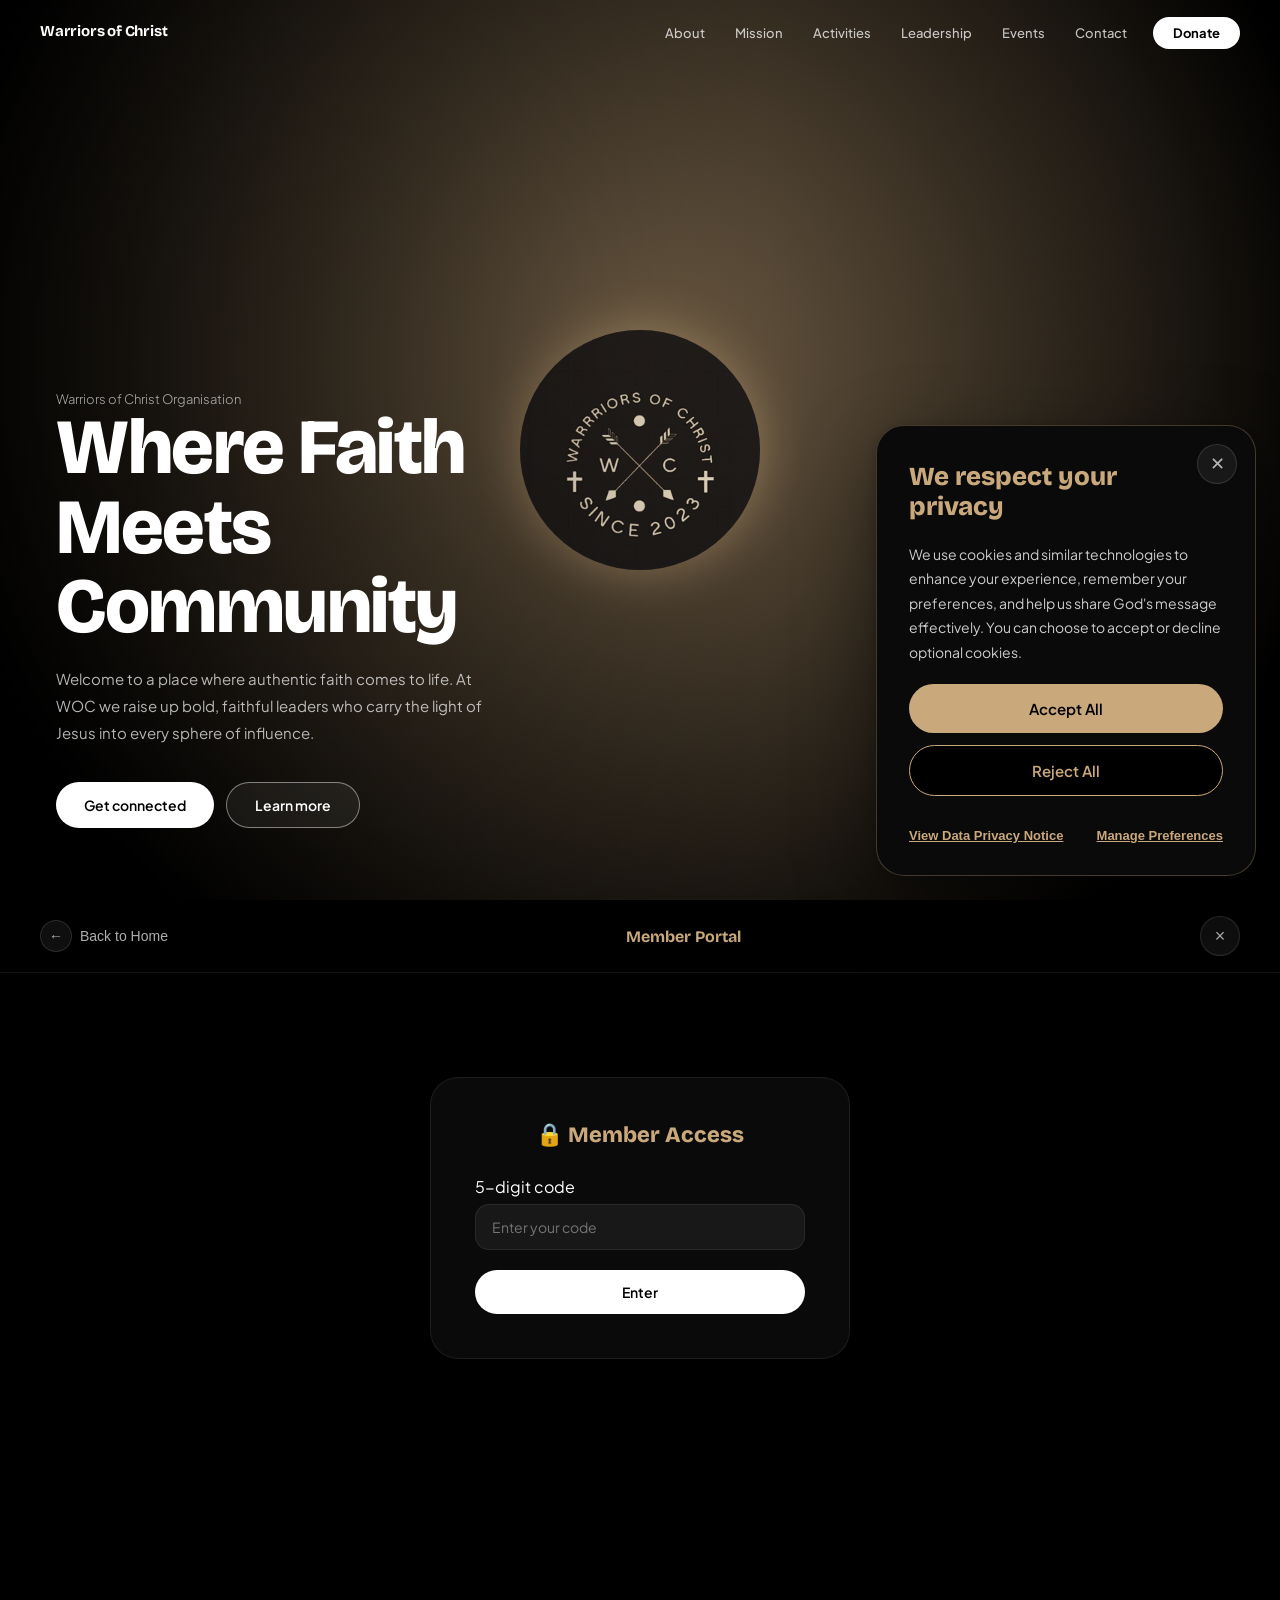
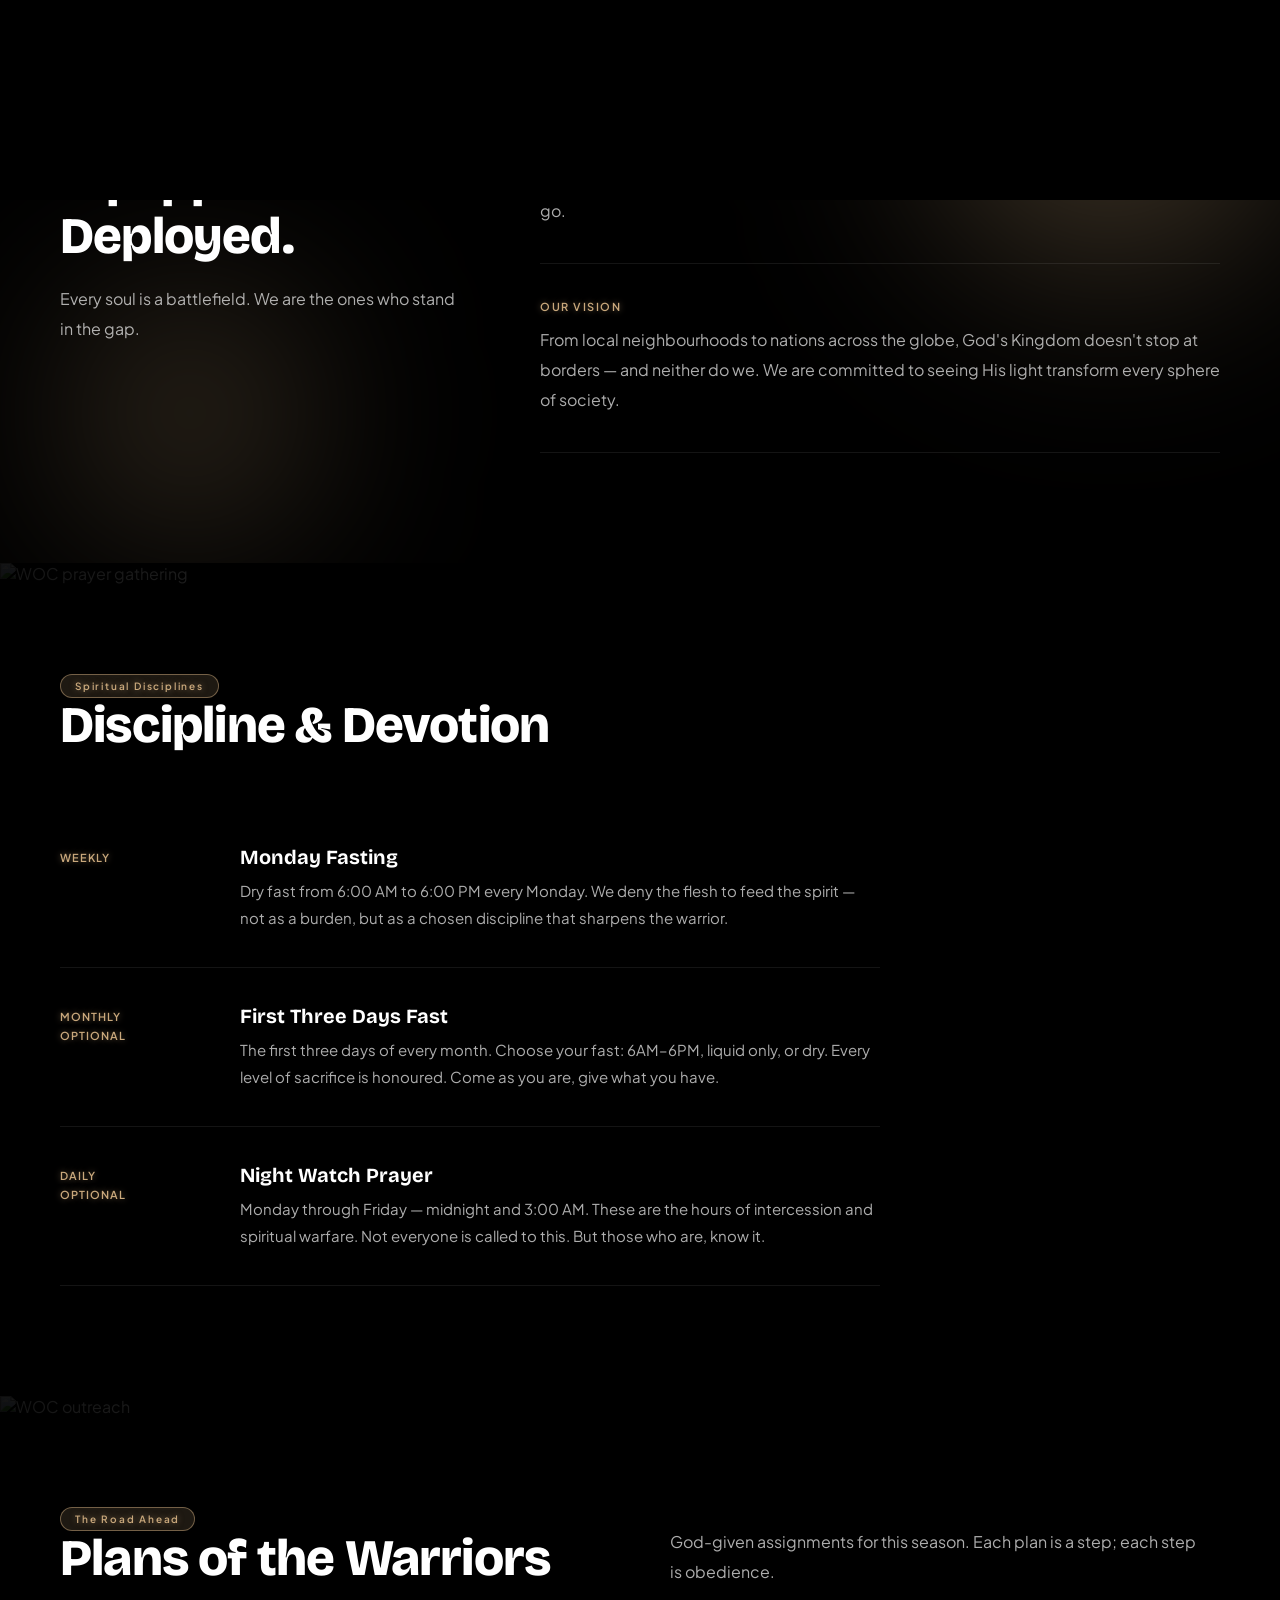
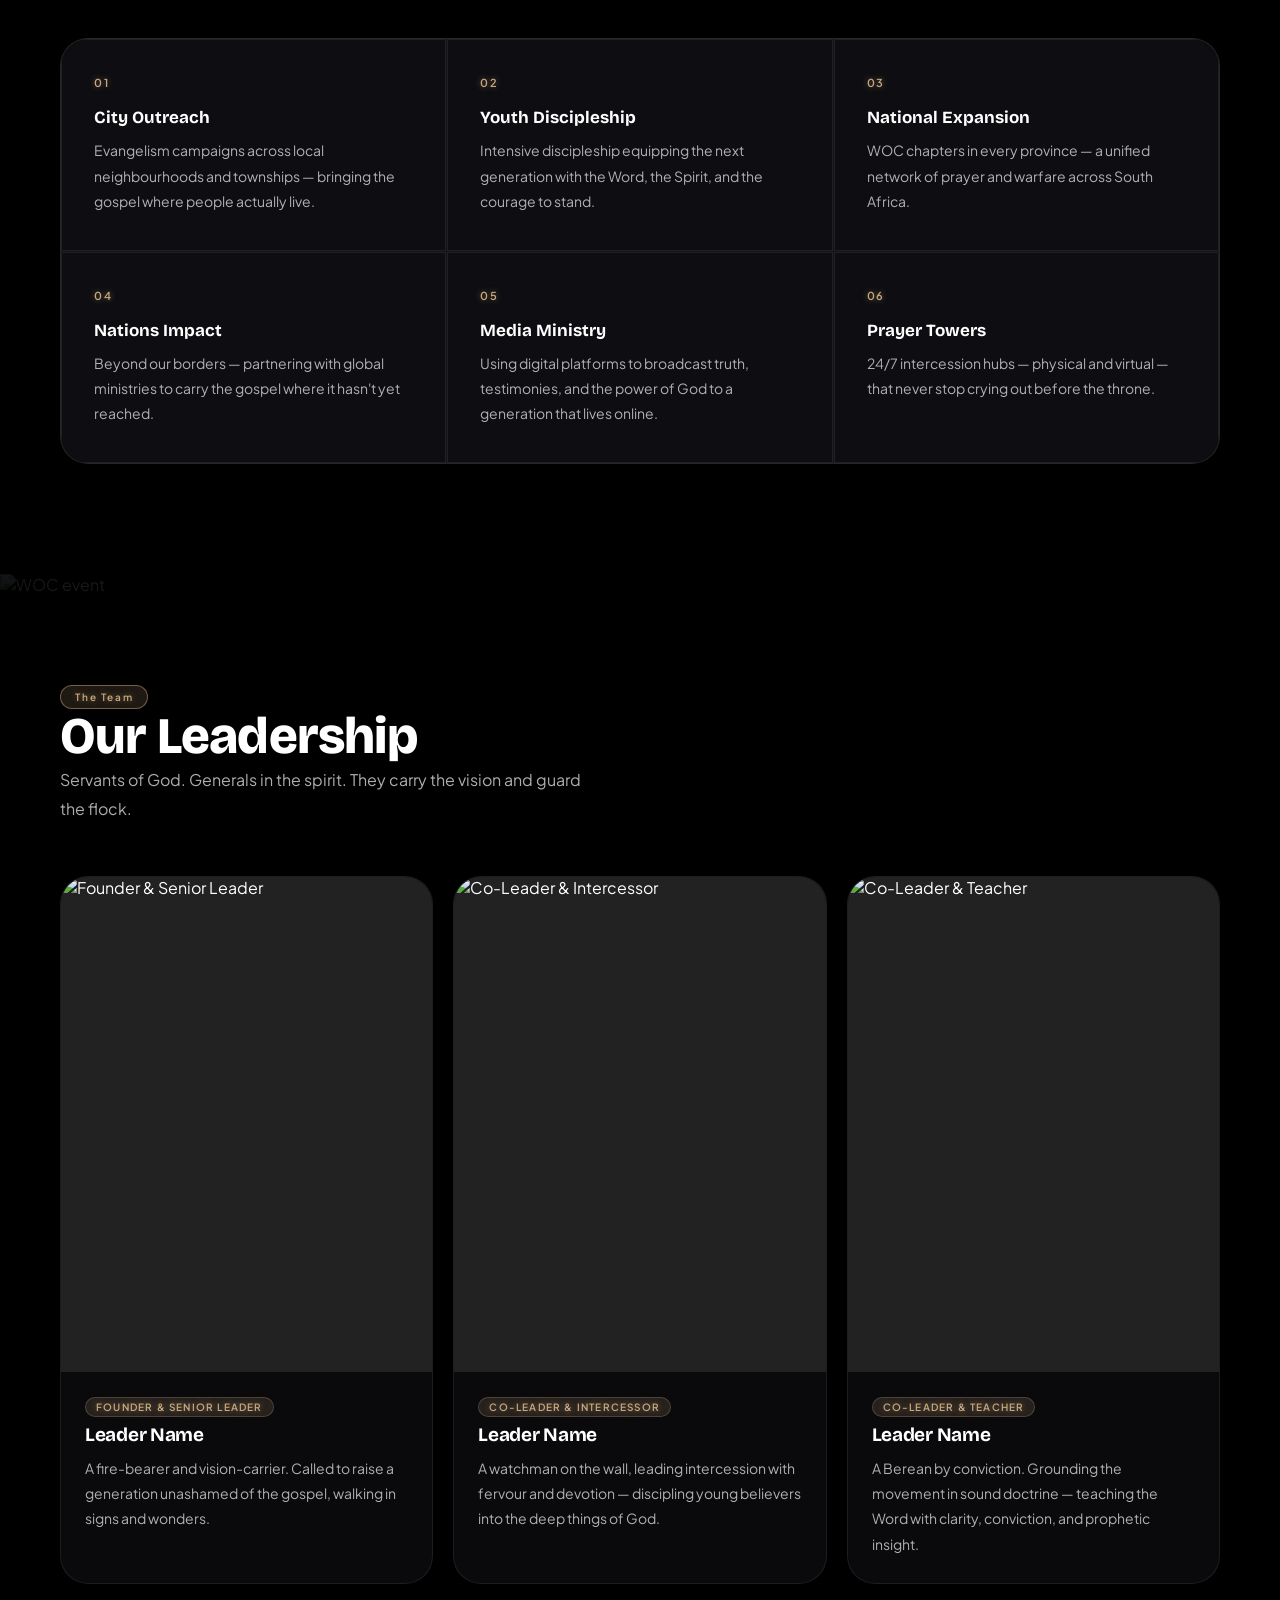
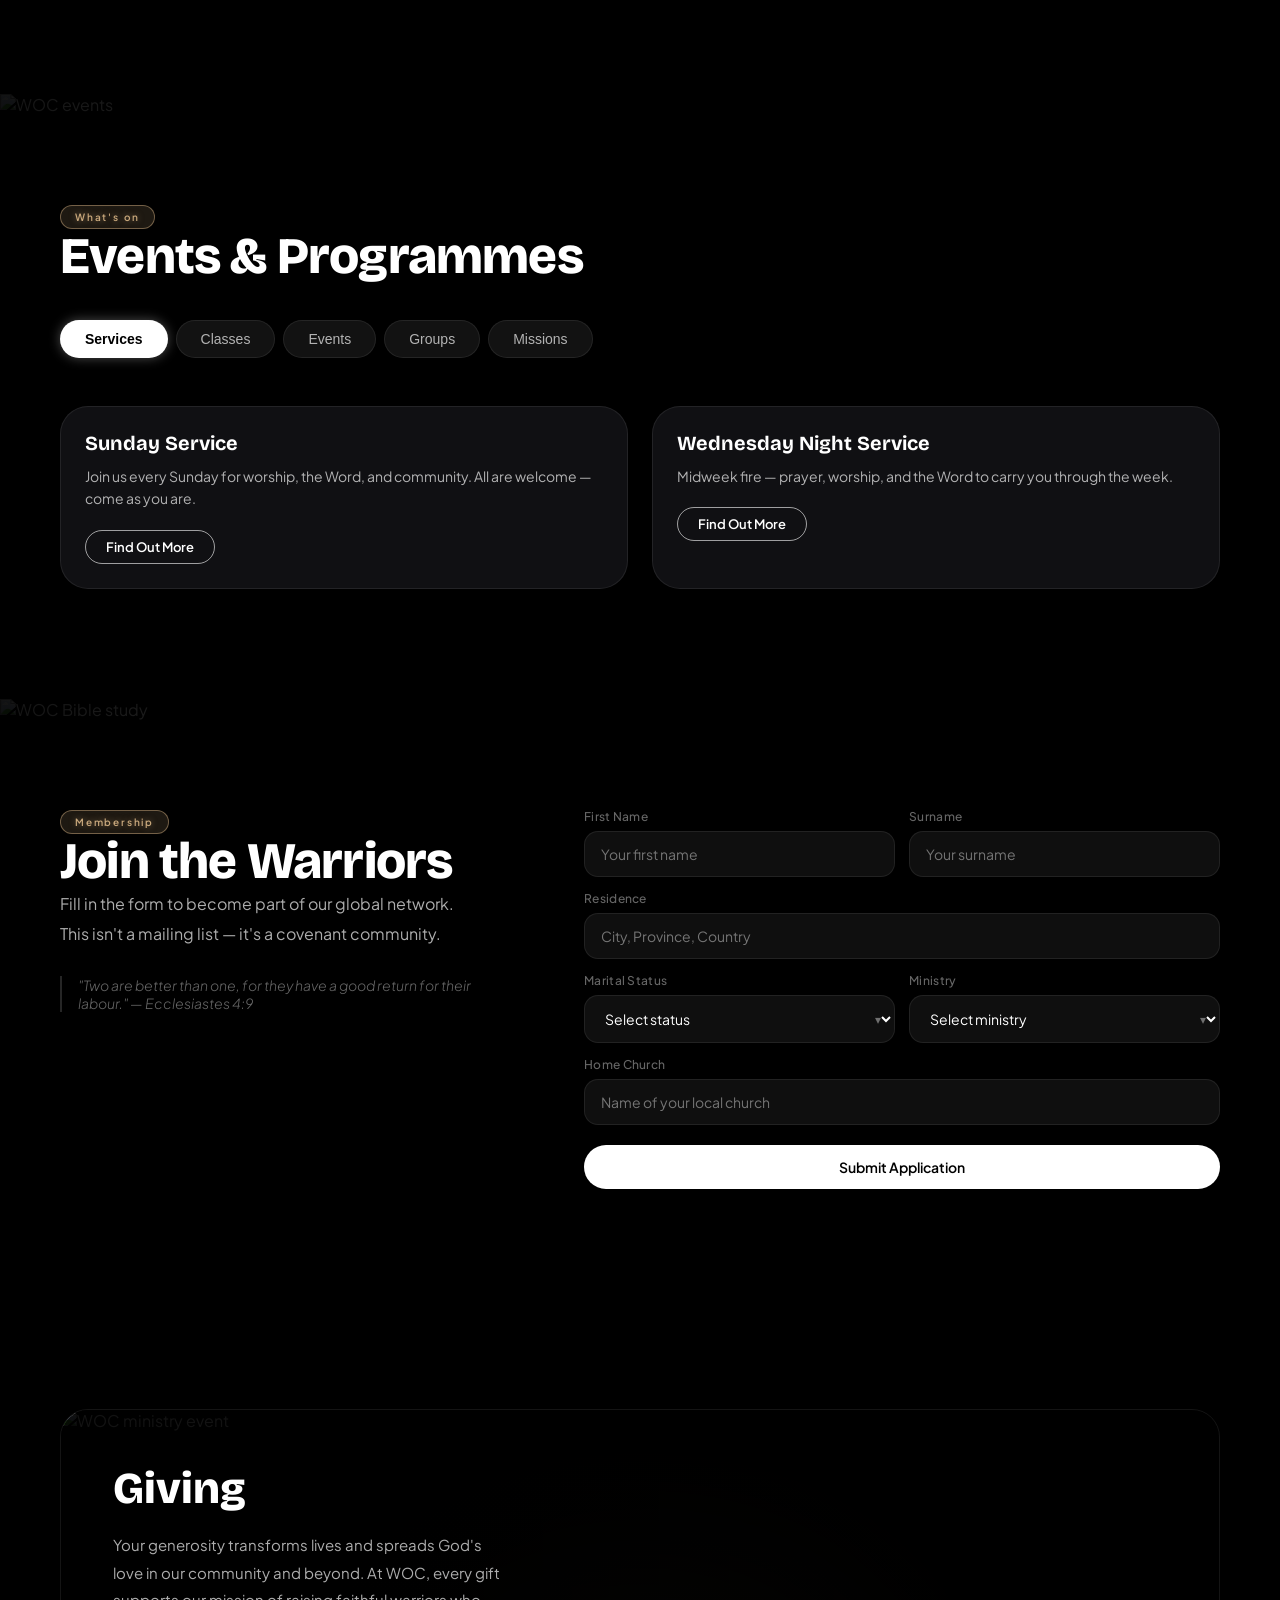
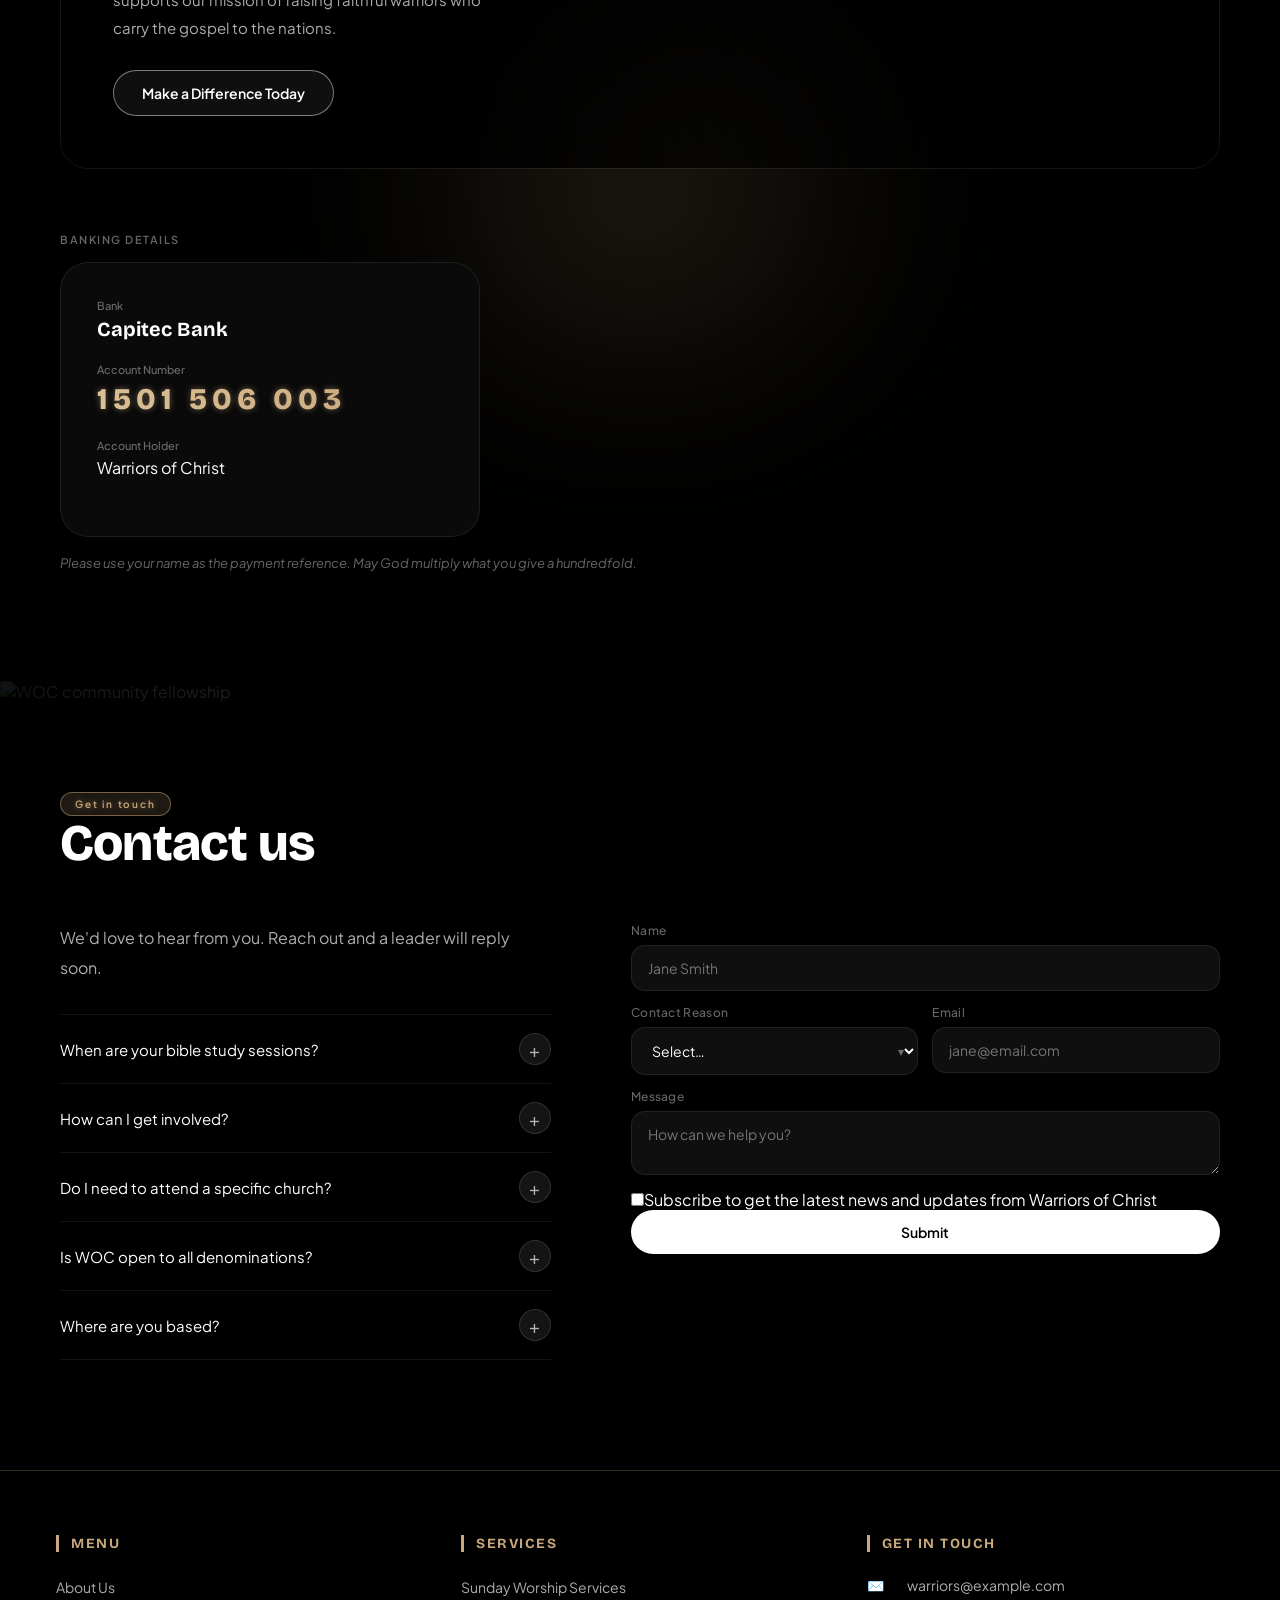
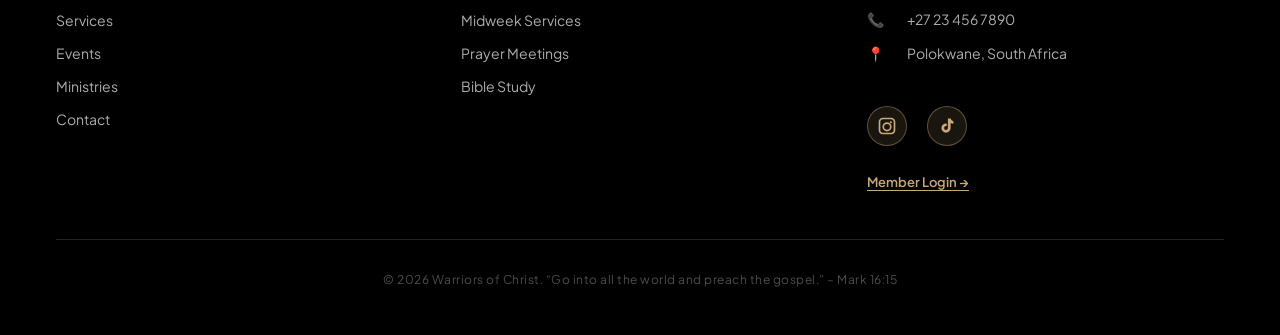
==== commit e102e418: "Update contact information in index.html" ====
--- a/index.html
+++ b/index.html
@@ -396,15 +396,15 @@
         <div class="contact-details">
           <div class="contact-item">
             <span class="contact-icon">✉️</span>
-            <span>testing@gmail.com</span>
+            <span>warriors@example.com</span>
           </div>
           <div class="contact-item">
             <span class="contact-icon">📞</span>
-            <span>+01 23 456 789</span>
+            <span>+27 23 456 7890</span>
           </div>
           <div class="contact-item">
             <span class="contact-icon">📍</span>
-            <span>California, USA</span>
+            <span>Polokwane, South Africa</span>
           </div>
         </div>
         <div class="social-icons">
@@ -490,4 +490,4 @@
 
   <script src="script.js"></script>
 </body>
-</html>+</html>
